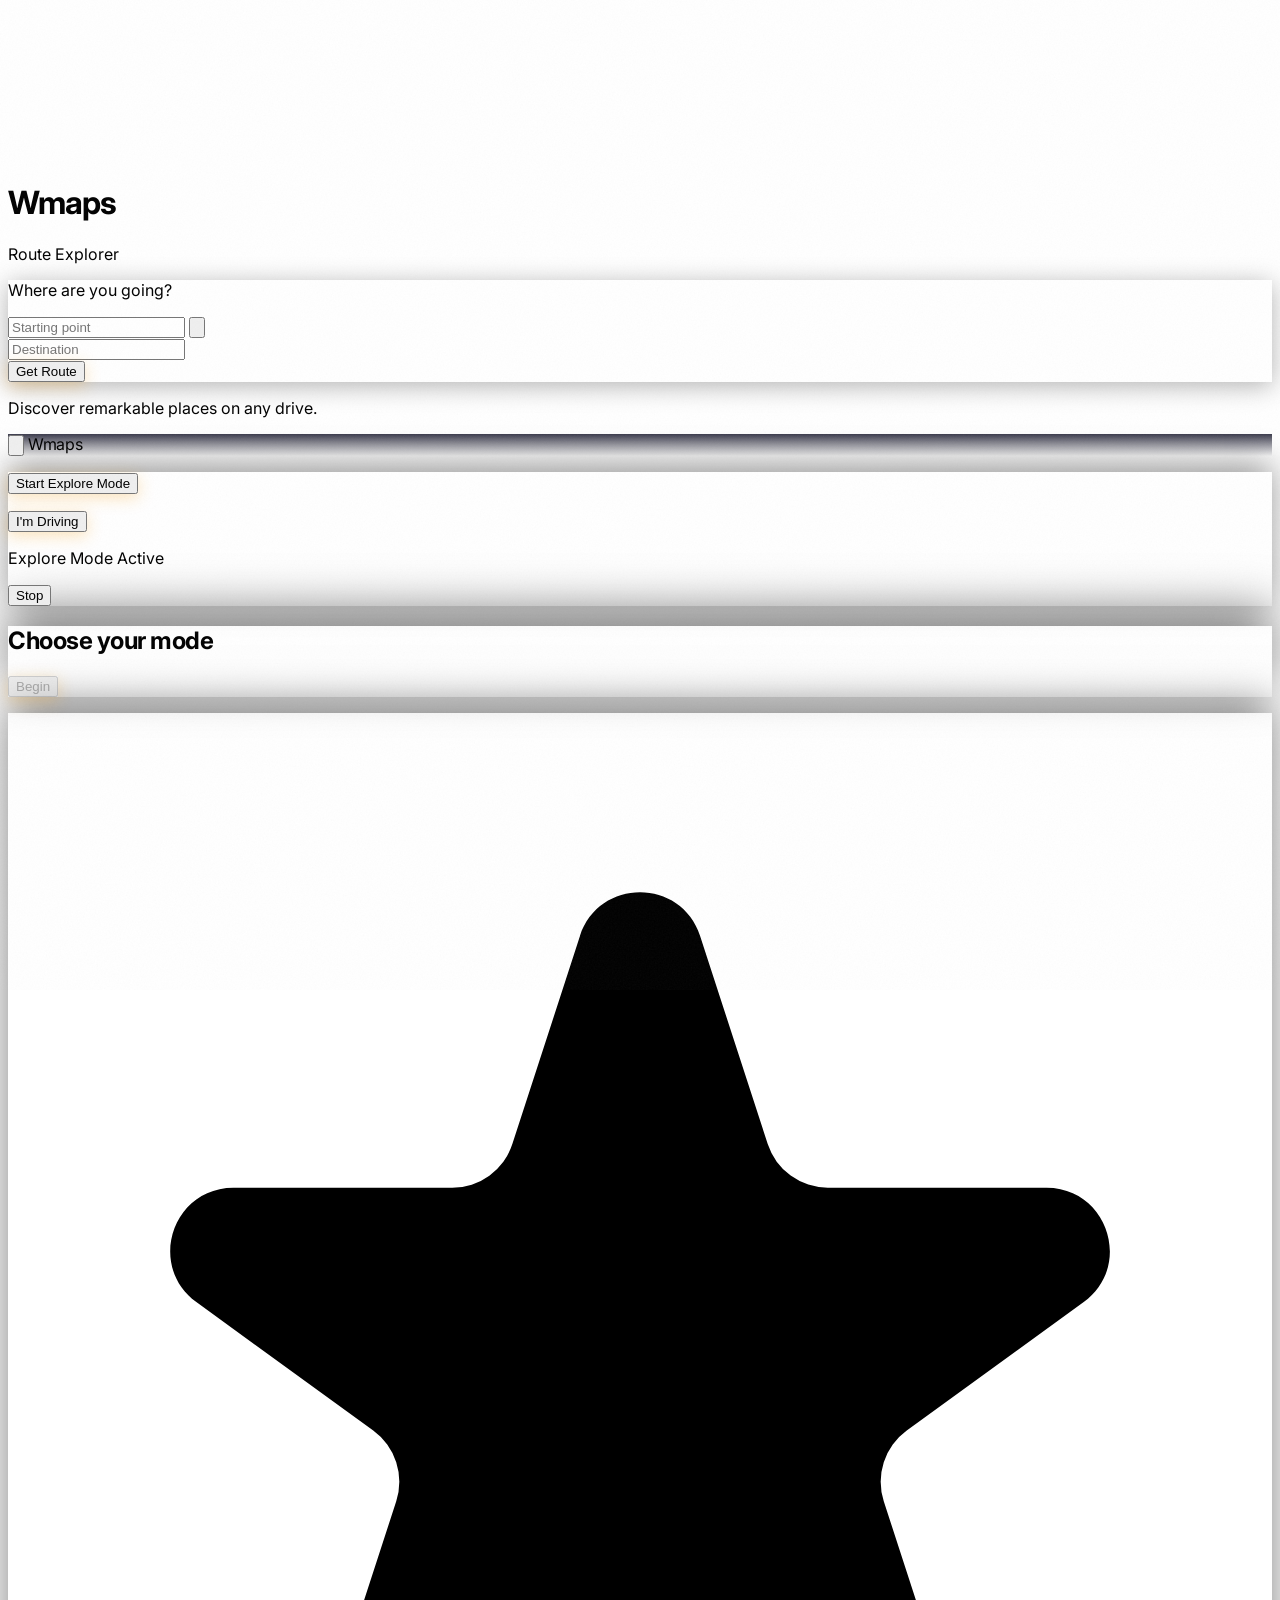
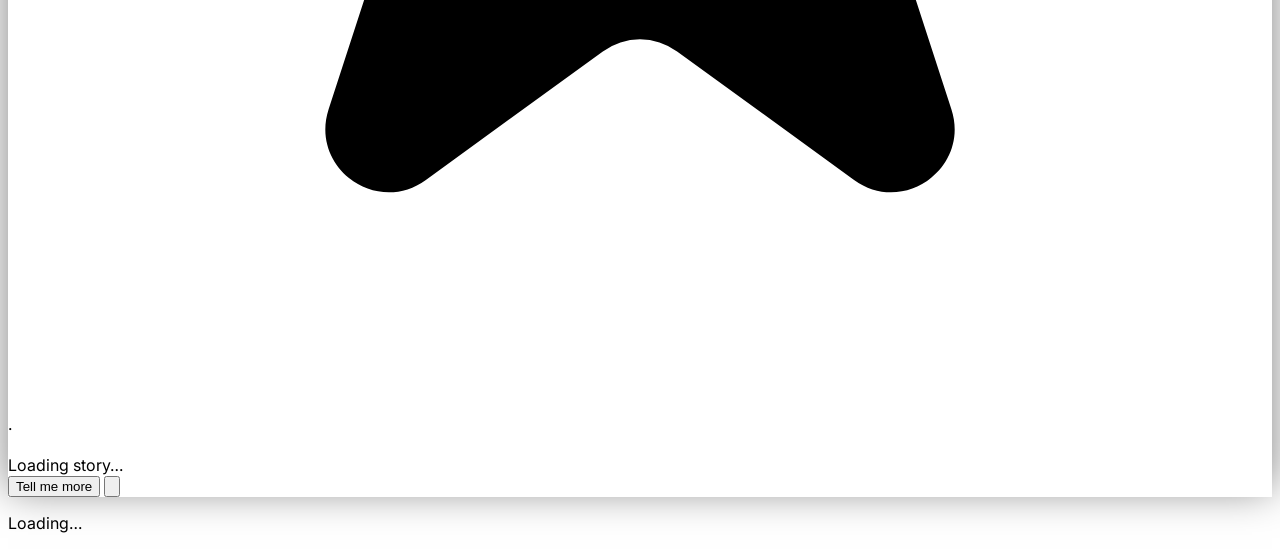
==== index.html @ 07d08fa7 "Add Wmaps Route Explorer app Single-file driving companion web app with Explore Mode that discovers " ====
<!DOCTYPE html>
<html lang="en">
<head>
  <meta charset="UTF-8">
  <meta name="viewport" content="width=device-width, initial-scale=1.0, maximum-scale=1.0, user-scalable=no">
  <title>Wmaps — Route Explorer</title>
  <script src="https://cdn.tailwindcss.com"></script>
  <link rel="preconnect" href="https://fonts.googleapis.com">
  <link rel="preconnect" href="https://fonts.gstatic.com" crossorigin>
  <link href="https://fonts.googleapis.com/css2?family=DM+Serif+Display&family=Inter:wght@400;500;600;700&display=swap" rel="stylesheet">

  <script>
    tailwind.config = {
      theme: {
        extend: {
          colors: {
            asphalt:   { DEFAULT: '#1a1a2e', light: '#252542', lighter: '#2f2f56' },
            amber:     { DEFAULT: '#f5a623', dark: '#d48f1e', light: '#f7b84a', glow: 'rgba(245,166,35,0.15)' },
            dawn:      { DEFAULT: '#e8e0d5', dim: '#b8b0a5' },
            sage:      { DEFAULT: '#7a9e7e', dark: '#5a7e5e' },
            crimson:   { DEFAULT: '#c2185b' },
            electric:  { DEFAULT: '#26c6da' },
            burnt:     { DEFAULT: '#e65100' },
          },
          fontFamily: {
            display: ['"DM Serif Display"', 'Georgia', 'serif'],
            body:    ['Inter', 'system-ui', 'sans-serif'],
          },
          spacing: {
            18: '4.5rem',
            22: '5.5rem',
          },
        },
      },
    };
  </script>

  <style>
    *, *::before, *::after { box-sizing: border-box; }
    body { font-family: 'Inter', system-ui, sans-serif; }

    /* --- Grain overlay --- */
    .grain::after {
      content: '';
      position: fixed;
      inset: 0;
      pointer-events: none;
      opacity: 0.04;
      filter: url(#noise);
      z-index: 9999;
    }

    /* --- Google Places Autocomplete theming --- */
    .pac-container {
      background: #252542;
      border: 1px solid rgba(245,166,35,0.2);
      border-radius: 12px;
      margin-top: 4px;
      box-shadow: 0 12px 40px rgba(0,0,0,0.6);
      font-family: 'Inter', sans-serif;
      z-index: 10000;
    }
    .pac-item {
      color: #e8e0d5;
      border-top: 1px solid rgba(255,255,255,0.05);
      padding: 10px 16px;
      cursor: pointer;
      font-size: 14px;
    }
    .pac-item:hover, .pac-item-selected {
      background: rgba(245,166,35,0.1);
    }
    .pac-item-query { color: #f5a623; font-weight: 500; }
    .pac-icon, .pac-icon-marker { display: none; }
    .pac-item span { color: #b8b0a5; }

    /* --- Animations (transform + opacity only) --- */
    @keyframes slideUp {
      from { transform: translateY(100%); opacity: 0; }
      to   { transform: translateY(0);    opacity: 1; }
    }
    @keyframes slideDown {
      from { transform: translateY(0);    opacity: 1; }
      to   { transform: translateY(100%); opacity: 0; }
    }
    @keyframes fadeIn {
      from { opacity: 0; }
      to   { opacity: 1; }
    }
    @keyframes fadeOut {
      from { opacity: 1; }
      to   { opacity: 0; }
    }
    @keyframes pulse {
      0%, 100% { transform: scale(1);   opacity: 1; }
      50%      { transform: scale(1.8); opacity: 0; }
    }
    @keyframes spin {
      to { transform: rotate(360deg); }
    }

    .anim-slide-up   { animation: slideUp 0.5s cubic-bezier(0.34, 1.56, 0.64, 1) forwards; }
    .anim-slide-down { animation: slideDown 0.35s cubic-bezier(0.55, 0, 1, 0.45) forwards; }
    .anim-fade-in    { animation: fadeIn 0.3s ease forwards; }
    .anim-fade-out   { animation: fadeOut 0.25s ease forwards; }

    /* --- Spring button press --- */
    .btn-press { transition: transform 0.15s cubic-bezier(0.34, 1.56, 0.64, 1), opacity 0.15s ease; }
    .btn-press:active { transform: scale(0.96); }

    /* --- Scrollbar --- */
    .story-scroll::-webkit-scrollbar { width: 4px; }
    .story-scroll::-webkit-scrollbar-track { background: transparent; }
    .story-scroll::-webkit-scrollbar-thumb { background: rgba(245,166,35,0.3); border-radius: 2px; }

    /* --- Map controls recolour --- */
    .gm-style .gm-style-mtc button,
    .gm-style .gm-svpc,
    .gm-style .gm-bundled-control .gmnoprint > div {
      background: #252542 !important;
      color: #e8e0d5 !important;
    }
  </style>
</head>

<body class="font-body bg-asphalt text-dawn overflow-hidden h-screen w-screen grain">

  <!-- SVG noise filter -->
  <svg class="absolute w-0 h-0" aria-hidden="true">
    <filter id="noise">
      <feTurbulence type="fractalNoise" baseFrequency="0.65" numOctaves="3" stitchTiles="stitch"/>
      <feColorMatrix type="saturate" values="0"/>
    </filter>
  </svg>

  <!-- ===================== SCREEN 1 — LANDING ===================== -->
  <div id="screen-landing" class="relative z-10 flex flex-col items-center justify-center h-full px-6">

    <!-- Layered radial gradients -->
    <div class="absolute inset-0 pointer-events-none" style="background:
      radial-gradient(ellipse 80% 50% at 50% 0%, rgba(245,166,35,0.08) 0%, transparent 60%),
      radial-gradient(ellipse 60% 80% at 20% 100%, rgba(122,158,126,0.06) 0%, transparent 50%),
      radial-gradient(ellipse 50% 50% at 80% 80%, rgba(194,24,91,0.04) 0%, transparent 50%);">
    </div>

    <div class="relative z-10 w-full max-w-md text-center">
      <!-- Logo -->
      <h1 class="font-display text-6xl sm:text-7xl text-amber tracking-tight" style="letter-spacing: -0.03em;">
        Wmaps
      </h1>
      <p class="mt-2 text-dawn/60 text-sm tracking-widest uppercase">Route Explorer</p>

      <!-- Form card -->
      <div class="mt-10 p-6 rounded-2xl bg-asphalt-light/60 backdrop-blur-sm"
           style="box-shadow: 0 4px 24px rgba(0,0,0,0.3), 0 0 0 1px rgba(255,255,255,0.04);">

        <p class="text-left text-dawn/80 font-medium mb-4">Where are you going?</p>

        <!-- Origin -->
        <div class="relative mb-3">
          <div class="absolute left-4 top-1/2 -translate-y-1/2 w-2.5 h-2.5 rounded-full bg-sage" style="box-shadow: 0 0 8px rgba(122,158,126,0.5);"></div>
          <input id="origin-input" type="text" placeholder="Starting point"
            class="w-full pl-10 pr-12 py-3.5 rounded-xl bg-asphalt text-dawn placeholder-dawn/40 text-sm
                   border border-white/5 outline-none
                   focus:border-amber/40 focus:ring-1 focus:ring-amber/20
                   transition-colors duration-200">
          <button id="use-location-btn" type="button" title="Use my location"
            class="absolute right-2 top-1/2 -translate-y-1/2 w-9 h-9 flex items-center justify-center
                   rounded-lg bg-amber/10 text-amber btn-press
                   hover:bg-amber/20 focus-visible:outline focus-visible:outline-2 focus-visible:outline-amber/50
                   active:bg-amber/30">
            <svg xmlns="http://www.w3.org/2000/svg" class="w-4 h-4" fill="none" viewBox="0 0 24 24" stroke="currentColor" stroke-width="2">
              <circle cx="12" cy="12" r="3"/><path d="M12 2v4m0 12v4M2 12h4m12 0h4"/>
            </svg>
          </button>
        </div>

        <!-- Destination -->
        <div class="relative mb-5">
          <div class="absolute left-4 top-1/2 -translate-y-1/2 w-2.5 h-2.5 rounded-full bg-amber" style="box-shadow: 0 0 8px rgba(245,166,35,0.5);"></div>
          <input id="dest-input" type="text" placeholder="Destination"
            class="w-full pl-10 pr-4 py-3.5 rounded-xl bg-asphalt text-dawn placeholder-dawn/40 text-sm
                   border border-white/5 outline-none
                   focus:border-amber/40 focus:ring-1 focus:ring-amber/20
                   transition-colors duration-200">
        </div>

        <!-- Get Route -->
        <button id="get-route-btn" type="button"
          class="w-full py-3.5 rounded-xl font-semibold text-sm tracking-wide text-asphalt
                 bg-gradient-to-r from-amber to-amber-light btn-press
                 hover:brightness-110 focus-visible:outline focus-visible:outline-2 focus-visible:outline-offset-2 focus-visible:outline-amber
                 active:brightness-95 disabled:opacity-40 disabled:cursor-not-allowed"
          style="box-shadow: 0 4px 16px rgba(245,166,35,0.3);">
          Get Route
        </button>
      </div>

      <p class="mt-6 text-dawn/30 text-xs">Discover remarkable places on any drive.</p>
    </div>
  </div>


  <!-- ===================== SCREEN 2 — MAP ===================== -->
  <div id="screen-map" class="hidden relative z-10 flex flex-col h-full">

    <!-- Floating top bar -->
    <div class="absolute top-0 left-0 right-0 z-20 flex items-center px-4 py-3"
         style="background: linear-gradient(to bottom, rgba(26,26,46,0.85) 0%, transparent 100%);">
      <button id="back-btn" type="button"
        class="w-10 h-10 flex items-center justify-center rounded-xl bg-asphalt-light/80 backdrop-blur-sm
               text-dawn btn-press border border-white/5
               hover:bg-asphalt-lighter focus-visible:outline focus-visible:outline-2 focus-visible:outline-amber/50
               active:bg-asphalt-lighter">
        <svg xmlns="http://www.w3.org/2000/svg" class="w-5 h-5" fill="none" viewBox="0 0 24 24" stroke="currentColor" stroke-width="2">
          <path stroke-linecap="round" stroke-linejoin="round" d="M15 19l-7-7 7-7"/>
        </svg>
      </button>
      <span class="flex-1 text-center font-display text-xl text-amber" style="letter-spacing: -0.02em;">Wmaps</span>
      <div class="w-10"></div>
    </div>

    <!-- Google Map -->
    <div id="map" class="flex-1 w-full"></div>

    <!-- Bottom bar — route info -->
    <div id="bottom-bar" class="relative z-20 px-5 py-4 bg-asphalt-light border-t border-white/5"
         style="box-shadow: 0 -8px 32px rgba(0,0,0,0.4);">
      <div id="route-info-section">
        <p id="route-label" class="font-display text-lg text-dawn"></p>
        <p id="route-meta" class="text-dawn/50 text-sm mt-0.5"></p>
        <button id="start-explore-btn" type="button"
          class="w-full mt-4 py-3.5 rounded-xl font-semibold text-sm tracking-wide text-asphalt
                 bg-gradient-to-r from-amber to-amber-light btn-press
                 hover:brightness-110 focus-visible:outline focus-visible:outline-2 focus-visible:outline-offset-2 focus-visible:outline-amber
                 active:brightness-95"
          style="box-shadow: 0 4px 16px rgba(245,166,35,0.3);">
          Start Explore Mode
        </button>
      </div>

      <!-- POI loaded state -->
      <div id="driving-ready-section" class="hidden">
        <div class="flex items-center gap-3">
          <div id="mode-badge" class="w-10 h-10 rounded-xl flex items-center justify-center text-xl"></div>
          <div>
            <p id="mode-label" class="font-display text-lg text-dawn"></p>
            <p id="poi-count" class="text-dawn/50 text-sm"></p>
          </div>
        </div>
        <button id="start-driving-btn" type="button"
          class="w-full mt-4 py-3.5 rounded-xl font-semibold text-sm tracking-wide text-asphalt
                 bg-gradient-to-r from-amber to-amber-light btn-press
                 hover:brightness-110 focus-visible:outline focus-visible:outline-2 focus-visible:outline-offset-2 focus-visible:outline-amber
                 active:brightness-95"
          style="box-shadow: 0 4px 16px rgba(245,166,35,0.3);">
          I'm Driving
        </button>
      </div>

      <!-- Active driving state -->
      <div id="driving-active-section" class="hidden">
        <div class="flex items-center justify-between">
          <div class="flex items-center gap-3">
            <div class="relative">
              <div class="w-3 h-3 rounded-full bg-sage"></div>
              <div class="absolute inset-0 w-3 h-3 rounded-full bg-sage" style="animation: pulse 2s ease infinite;"></div>
            </div>
            <p class="text-dawn/80 text-sm font-medium">Explore Mode Active</p>
          </div>
          <button id="stop-driving-btn" type="button"
            class="px-5 py-2 rounded-lg text-sm font-medium text-dawn/70 bg-asphalt border border-white/10
                   btn-press hover:bg-asphalt-lighter hover:text-dawn
                   focus-visible:outline focus-visible:outline-2 focus-visible:outline-amber/50
                   active:bg-asphalt-lighter">
            Stop
          </button>
        </div>
      </div>
    </div>
  </div>


  <!-- ===================== MODE SELECTOR BOTTOM SHEET ===================== -->
  <div id="mode-selector" class="hidden fixed inset-0 z-50 flex flex-col justify-end">
    <div id="mode-backdrop" class="absolute inset-0 bg-black/60"></div>
    <div id="mode-sheet" class="relative z-10 bg-asphalt-light rounded-t-3xl px-5 pt-6 pb-8 max-h-[85vh] overflow-y-auto"
         style="box-shadow: 0 -16px 48px rgba(0,0,0,0.5);">
      <div class="w-10 h-1 rounded-full bg-white/10 mx-auto mb-5"></div>
      <h2 class="font-display text-2xl text-dawn mb-5" style="letter-spacing: -0.02em;">Choose your mode</h2>

      <div id="mode-options" class="space-y-3"></div>

      <button id="begin-btn" type="button"
        class="w-full mt-6 py-3.5 rounded-xl font-semibold text-sm tracking-wide text-asphalt
               bg-gradient-to-r from-amber to-amber-light btn-press
               hover:brightness-110 focus-visible:outline focus-visible:outline-2 focus-visible:outline-offset-2 focus-visible:outline-amber
               active:brightness-95 disabled:opacity-40 disabled:cursor-not-allowed"
        style="box-shadow: 0 4px 16px rgba(245,166,35,0.3);"
        disabled>
        Begin
      </button>
    </div>
  </div>


  <!-- ===================== POI CARD ===================== -->
  <div id="poi-card" class="hidden fixed bottom-0 left-0 right-0 z-40 px-4 pb-6">
    <div class="bg-asphalt-light rounded-2xl overflow-hidden border border-white/5"
         style="box-shadow: 0 -8px 40px rgba(0,0,0,0.5), 0 0 0 1px rgba(255,255,255,0.03);">

      <!-- Distance label -->
      <div class="px-5 pt-4">
        <p id="poi-distance" class="text-amber text-xs font-semibold tracking-wider uppercase"></p>
      </div>

      <!-- Photo + info row -->
      <div class="flex gap-4 px-5 pt-3 pb-4">
        <div class="shrink-0 w-20 h-20 rounded-xl overflow-hidden bg-asphalt relative">
          <img id="poi-photo" src="" alt="" class="w-full h-full object-cover">
          <div class="absolute inset-0 bg-gradient-to-t from-black/40 to-transparent"></div>
        </div>
        <div class="flex-1 min-w-0">
          <h3 id="poi-name" class="font-display text-xl text-dawn truncate" style="letter-spacing: -0.01em;"></h3>
          <div class="flex items-center gap-2 mt-1">
            <div class="flex items-center gap-1">
              <svg xmlns="http://www.w3.org/2000/svg" class="w-3.5 h-3.5 text-amber" fill="currentColor" viewBox="0 0 20 20">
                <path d="M9.049 2.927c.3-.921 1.603-.921 1.902 0l1.07 3.292a1 1 0 00.95.69h3.462c.969 0 1.371 1.24.588 1.81l-2.8 2.034a1 1 0 00-.364 1.118l1.07 3.292c.3.921-.755 1.688-1.54 1.118l-2.8-2.034a1 1 0 00-1.175 0l-2.8 2.034c-.784.57-1.838-.197-1.539-1.118l1.07-3.292a1 1 0 00-.364-1.118L2.98 8.72c-.783-.57-.38-1.81.588-1.81h3.461a1 1 0 00.951-.69l1.07-3.292z"/>
              </svg>
              <span id="poi-rating" class="text-sm text-dawn/80 font-medium"></span>
            </div>
            <span class="text-dawn/30">·</span>
            <span id="poi-reviews" class="text-sm text-dawn/50"></span>
          </div>
          <p id="poi-hook" class="text-dawn/60 text-sm mt-1.5 line-clamp-2"></p>
        </div>
      </div>

      <!-- Story (expanded) -->
      <div id="poi-story-section" class="hidden px-5 pb-4">
        <div class="border-t border-white/5 pt-4">
          <p id="poi-story" class="text-dawn/80 text-sm leading-relaxed story-scroll max-h-32 overflow-y-auto"></p>
        </div>
      </div>

      <!-- Loading story spinner -->
      <div id="poi-story-loading" class="hidden px-5 pb-4">
        <div class="border-t border-white/5 pt-4 flex items-center gap-2">
          <div class="w-4 h-4 border-2 border-amber/30 border-t-amber rounded-full" style="animation: spin 0.8s linear infinite;"></div>
          <span class="text-dawn/50 text-sm">Loading story…</span>
        </div>
      </div>

      <!-- Action buttons -->
      <div class="flex gap-3 px-5 pb-5">
        <button id="tell-more-btn" type="button"
          class="flex-1 py-2.5 rounded-xl text-sm font-semibold text-amber bg-amber/10 btn-press
                 hover:bg-amber/20 focus-visible:outline focus-visible:outline-2 focus-visible:outline-amber/50
                 active:bg-amber/25">
          Tell me more
        </button>
        <button id="dismiss-card-btn" type="button"
          class="w-12 h-10 rounded-xl flex items-center justify-center text-dawn/40 bg-white/5 btn-press
                 hover:bg-white/10 hover:text-dawn/60
                 focus-visible:outline focus-visible:outline-2 focus-visible:outline-amber/50
                 active:bg-white/15">
          <svg xmlns="http://www.w3.org/2000/svg" class="w-5 h-5" fill="none" viewBox="0 0 24 24" stroke="currentColor" stroke-width="2">
            <path stroke-linecap="round" stroke-linejoin="round" d="M6 18L18 6M6 6l12 12"/>
          </svg>
        </button>
      </div>
    </div>
  </div>


  <!-- ===================== LOADING OVERLAY ===================== -->
  <div id="loading-overlay" class="hidden fixed inset-0 z-50 flex items-center justify-center bg-asphalt/80 backdrop-blur-sm">
    <div class="text-center">
      <div class="w-10 h-10 mx-auto border-3 border-amber/20 border-t-amber rounded-full" style="animation: spin 0.9s linear infinite; border-width: 3px;"></div>
      <p id="loading-text" class="mt-4 text-dawn/60 text-sm">Loading…</p>
    </div>
  </div>


  <!-- ===================== ERROR TOAST ===================== -->
  <div id="error-toast" class="hidden fixed top-6 left-1/2 -translate-x-1/2 z-50 px-5 py-3 rounded-xl
       bg-crimson/90 text-white text-sm font-medium backdrop-blur-sm max-w-sm text-center"
       style="box-shadow: 0 8px 24px rgba(194,24,91,0.3);">
    <span id="error-text"></span>
  </div>


  <!-- ===================== JAVASCRIPT ===================== -->
  <script>
    // ─── Configuration ─────────────────────────────────────────────
    const CONFIG = {
      ANTHROPIC_API_KEY: 'YOUR_ANTHROPIC_API_KEY',
      GOOGLE_MAPS_KEY:   'YOUR_GOOGLE_MAPS_API_KEY',
    };

    // ─── State ─────────────────────────────────────────────────────
    const state = {
      origin:              null,   // { lat, lng, label }
      destination:         null,   // { lat, lng, label }
      route:               null,   // google.maps.DirectionsResult
      exploreMode:         null,   // 'history' | 'dark' | 'popculture' | 'nature' | 'americana'
      pois:                [],
      driving:             false,
      lastAnnouncementTime: 0,
      activePOI:           null,
      watchId:             null,
      cardDismissTimer:    null,
      userMarker:          null,
      poiMarkers:          [],
      originMarker:        null,
      destMarker:          null,
    };

    let map, directionsService, directionsRenderer, placesService;
    let originAutocomplete, destAutocomplete;

    // ─── Mode Definitions ──────────────────────────────────────────
    const MODES = {
      history:   { label: 'History',             icon: '🏛', types: ['museum','church','cemetery','city_hall'],   accent: '#f5a623', bg: 'rgba(245,166,35,0.12)' },
      dark:      { label: 'Dark & Weird',        icon: '👻', types: ['cemetery','natural_feature'],              accent: '#c2185b', bg: 'rgba(194,24,91,0.12)' },
      popculture:{ label: 'Pop Culture',         icon: '🎬', types: ['movie_theater','point_of_interest'],       accent: '#26c6da', bg: 'rgba(38,198,218,0.12)' },
      nature:    { label: 'Nature',              icon: '🌿', types: ['park','natural_feature','campground'],     accent: '#7a9e7e', bg: 'rgba(122,158,126,0.12)' },
      americana: { label: 'Roadside Americana',  icon: '🍔', types: ['tourist_attraction'],                     accent: '#e65100', bg: 'rgba(230,81,0,0.12)' },
    };

    const MODE_TONES = {
      history:    'authoritative but warm, like Ken Burns narrating a documentary',
      dark:       'eerie and suspenseful, like you\'re telling a campfire story',
      popculture: 'casual and excited, like a movie fan explaining why a location matters',
      nature:     'reverent and calm, like a nature documentary narrator',
      americana:  'quirky and affectionate, like a road trip blogger who loves weird Americana',
    };

    const MAP_STYLES = [
      { elementType: 'geometry',       stylers: [{ color: '#1a1a2e' }] },
      { elementType: 'labels.icon',    stylers: [{ visibility: 'off' }] },
      { elementType: 'labels.text.fill',   stylers: [{ color: '#8a8a9e' }] },
      { elementType: 'labels.text.stroke', stylers: [{ color: '#1a1a2e' }] },
      { featureType: 'administrative', elementType: 'geometry',        stylers: [{ color: '#2a2a4e' }] },
      { featureType: 'administrative.locality', elementType: 'labels.text.fill', stylers: [{ color: '#bdb8c8' }] },
      { featureType: 'poi',           stylers: [{ visibility: 'off' }] },
      { featureType: 'road',          elementType: 'geometry.fill',    stylers: [{ color: '#252542' }] },
      { featureType: 'road',          elementType: 'geometry.stroke',  stylers: [{ color: '#2f2f56' }] },
      { featureType: 'road',          elementType: 'labels.text.fill', stylers: [{ color: '#7a7a9a' }] },
      { featureType: 'road.highway',  elementType: 'geometry.fill',    stylers: [{ color: '#2f2f56' }] },
      { featureType: 'road.highway',  elementType: 'geometry.stroke',  stylers: [{ color: '#3a3a6e' }] },
      { featureType: 'transit',        stylers: [{ visibility: 'off' }] },
      { featureType: 'water',         elementType: 'geometry',         stylers: [{ color: '#0e0e1e' }] },
      { featureType: 'water',         elementType: 'labels.text.fill', stylers: [{ color: '#3a3a5e' }] },
    ];


    // ─── Utility Functions ─────────────────────────────────────────

    function haversineDistance(lat1, lng1, lat2, lng2) {
      const R = 6371000;
      const toRad = d => d * Math.PI / 180;
      const dLat = toRad(lat2 - lat1);
      const dLng = toRad(lng2 - lng1);
      const a = Math.sin(dLat/2)**2 + Math.cos(toRad(lat1)) * Math.cos(toRad(lat2)) * Math.sin(dLng/2)**2;
      return R * 2 * Math.atan2(Math.sqrt(a), Math.sqrt(1 - a));
    }

    function getSide(userHeading, userLat, userLng, poiLat, poiLng) {
      if (userHeading == null) return 'ahead';
      const toRad = d => d * Math.PI / 180;
      const dLon = toRad(poiLng - userLng);
      const lat1 = toRad(userLat), lat2 = toRad(poiLat);
      const x = Math.sin(dLon) * Math.cos(lat2);
      const y = Math.cos(lat1) * Math.sin(lat2) - Math.sin(lat1) * Math.cos(lat2) * Math.cos(dLon);
      const bearing = (Math.atan2(x, y) * 180 / Math.PI + 360) % 360;
      const diff = (bearing - userHeading + 360) % 360;
      return diff < 180 ? 'right' : 'left';
    }

    function getBearingDiff(userHeading, userLat, userLng, poiLat, poiLng) {
      if (userHeading == null) return 0;
      const toRad = d => d * Math.PI / 180;
      const dLon = toRad(poiLng - userLng);
      const lat1 = toRad(userLat), lat2 = toRad(poiLat);
      const x = Math.sin(dLon) * Math.cos(lat2);
      const y = Math.cos(lat1) * Math.sin(lat2) - Math.sin(lat1) * Math.cos(lat2) * Math.cos(dLon);
      const bearing = (Math.atan2(x, y) * 180 / Math.PI + 360) % 360;
      const diff = (bearing - userHeading + 360) % 360;
      return diff > 180 ? 360 - diff : diff;
    }

    function getHookLine(poi) {
      const t = poi.types || [];
      if (t.includes('museum'))            return 'Local history museum';
      if (t.includes('church'))            return 'Historic church';
      if (t.includes('cemetery'))          return 'Historic cemetery';
      if (t.includes('city_hall'))         return 'Civic landmark';
      if (t.includes('natural_feature'))   return 'Natural landmark';
      if (t.includes('park'))              return 'Natural preserve';
      if (t.includes('campground'))        return 'Campground & trails';
      if (t.includes('movie_theater'))     return 'Cinema & entertainment';
      if (t.includes('tourist_attraction'))return 'Roadside attraction';
      if (t.includes('point_of_interest')) return 'Local point of interest';
      return poi.vicinity || 'Nearby place';
    }

    function formatDuration(seconds) {
      const h = Math.floor(seconds / 3600);
      const m = Math.floor((seconds % 3600) / 60);
      return h > 0 ? `${h}h ${m}m` : `${m}m`;
    }

    function formatDistance(metres) {
      const miles = metres * 0.000621371;
      return miles >= 10 ? `${Math.round(miles)} miles` : `${miles.toFixed(1)} miles`;
    }

    function sleep(ms) { return new Promise(r => setTimeout(r, ms)); }


    // ─── Screen Management ─────────────────────────────────────────

    function showScreen(id) {
      document.getElementById('screen-landing').classList.toggle('hidden', id !== 'landing');
      document.getElementById('screen-map').classList.toggle('hidden', id !== 'map');
      if (id === 'map' && map) {
        setTimeout(() => google.maps.event.trigger(map, 'resize'), 50);
      }
    }


    // ─── Error Handling ────────────────────────────────────────────

    let errorTimeout;
    function showError(msg) {
      const toast = document.getElementById('error-toast');
      document.getElementById('error-text').textContent = msg;
      toast.classList.remove('hidden');
      toast.classList.remove('anim-fade-out');
      toast.classList.add('anim-fade-in');
      clearTimeout(errorTimeout);
      errorTimeout = setTimeout(() => {
        toast.classList.remove('anim-fade-in');
        toast.classList.add('anim-fade-out');
        setTimeout(() => toast.classList.add('hidden'), 300);
      }, 4000);
    }

    function showLoading(text) {
      document.getElementById('loading-text').textContent = text;
      document.getElementById('loading-overlay').classList.remove('hidden');
    }

    function hideLoading() {
      document.getElementById('loading-overlay').classList.add('hidden');
    }


    // ─── Google Maps Initialisation ────────────────────────────────

    window.initApp = function() {
      // Set up autocomplete
      const originInput = document.getElementById('origin-input');
      const destInput   = document.getElementById('dest-input');

      originAutocomplete = new google.maps.places.Autocomplete(originInput, {
        fields: ['geometry', 'formatted_address', 'name'],
      });
      destAutocomplete = new google.maps.places.Autocomplete(destInput, {
        fields: ['geometry', 'formatted_address', 'name'],
      });

      originAutocomplete.addListener('place_changed', () => {
        const place = originAutocomplete.getPlace();
        if (place.geometry) {
          state.origin = {
            lat: place.geometry.location.lat(),
            lng: place.geometry.location.lng(),
            label: place.name || place.formatted_address,
          };
        }
      });

      destAutocomplete.addListener('place_changed', () => {
        const place = destAutocomplete.getPlace();
        if (place.geometry) {
          state.destination = {
            lat: place.geometry.location.lat(),
            lng: place.geometry.location.lng(),
            label: place.name || place.formatted_address,
          };
        }
      });
    };


    // ─── Route Fetching ────────────────────────────────────────────

    async function getRoute() {
      if (!state.origin || !state.destination) {
        showError('Please enter both an origin and destination.');
        return;
      }

      showLoading('Calculating route…');

      // Switch to map screen and initialise map
      showScreen('map');

      if (!map) {
        map = new google.maps.Map(document.getElementById('map'), {
          center: { lat: state.origin.lat, lng: state.origin.lng },
          zoom: 10,
          styles: MAP_STYLES,
          disableDefaultUI: true,
          zoomControl: true,
          zoomControlOptions: { position: google.maps.ControlPosition.RIGHT_CENTER },
          gestureHandling: 'greedy',
        });

        directionsService  = new google.maps.DirectionsService();
        directionsRenderer = new google.maps.DirectionsRenderer({
          map,
          polylineOptions: { strokeColor: '#f5a623', strokeOpacity: 0.85, strokeWeight: 5 },
          suppressMarkers: true,
        });
        placesService = new google.maps.places.PlacesService(map);
      }

      try {
        const result = await new Promise((resolve, reject) => {
          directionsService.route({
            origin:      { lat: state.origin.lat, lng: state.origin.lng },
            destination: { lat: state.destination.lat, lng: state.destination.lng },
            travelMode:  google.maps.TravelMode.DRIVING,
          }, (res, status) => {
            if (status === 'OK') resolve(res); else reject(status);
          });
        });

        state.route = result;
        directionsRenderer.setDirections(result);

        // Origin marker
        state.originMarker = new google.maps.Marker({
          position: { lat: state.origin.lat, lng: state.origin.lng },
          map,
          icon: {
            path: google.maps.SymbolPath.CIRCLE,
            fillColor: '#7a9e7e', fillOpacity: 1,
            strokeColor: '#1a1a2e', strokeWeight: 3, scale: 8,
          },
          zIndex: 10,
        });

        // Destination marker
        state.destMarker = new google.maps.Marker({
          position: { lat: state.destination.lat, lng: state.destination.lng },
          map,
          icon: {
            path: google.maps.SymbolPath.CIRCLE,
            fillColor: '#f5a623', fillOpacity: 1,
            strokeColor: '#1a1a2e', strokeWeight: 3, scale: 8,
          },
          zIndex: 10,
        });

        const leg = result.routes[0].legs[0];
        document.getElementById('route-label').textContent =
          `${state.origin.label} → ${state.destination.label}`;
        document.getElementById('route-meta').textContent =
          `${formatDuration(leg.duration.value)} · ${formatDistance(leg.distance.value)}`;

        document.getElementById('route-info-section').classList.remove('hidden');
        document.getElementById('driving-ready-section').classList.add('hidden');
        document.getElementById('driving-active-section').classList.add('hidden');

        hideLoading();
      } catch (err) {
        hideLoading();
        showScreen('landing');
        showError('Couldn\'t find a driving route. Check your locations and try again.');
      }
    }


    // ─── Mode Selection ────────────────────────────────────────────

    function showModeSelector() {
      const selector = document.getElementById('mode-selector');
      const sheet    = document.getElementById('mode-sheet');
      const options  = document.getElementById('mode-options');

      options.innerHTML = '';
      state.exploreMode = null;
      document.getElementById('begin-btn').disabled = true;

      Object.entries(MODES).forEach(([key, mode]) => {
        const btn = document.createElement('button');
        btn.type = 'button';
        btn.dataset.mode = key;
        btn.className = `w-full flex items-center gap-4 px-4 py-3.5 rounded-xl border-2 border-transparent
                         bg-asphalt/60 btn-press text-left
                         hover:border-white/10
                         focus-visible:outline focus-visible:outline-2 focus-visible:outline-amber/50
                         active:scale-[0.98] transition-transform duration-150`;
        btn.innerHTML = `
          <div class="w-12 h-12 rounded-xl flex items-center justify-center text-2xl shrink-0"
               style="background: ${mode.bg}; box-shadow: 0 2px 8px ${mode.bg};">
            ${mode.icon}
          </div>
          <div>
            <p class="font-display text-base text-dawn">${mode.label}</p>
            <p class="text-dawn/40 text-xs mt-0.5">${mode.types.join(', ')}</p>
          </div>`;
        btn.addEventListener('click', () => selectMode(key));
        options.appendChild(btn);
      });

      selector.classList.remove('hidden');
      sheet.classList.add('anim-slide-up');
      document.getElementById('mode-backdrop').classList.add('anim-fade-in');
    }

    function selectMode(modeKey) {
      state.exploreMode = modeKey;
      const mode = MODES[modeKey];

      document.querySelectorAll('#mode-options button').forEach(btn => {
        const isSelected = btn.dataset.mode === modeKey;
        btn.style.borderColor = isSelected ? mode.accent : 'transparent';
        btn.style.background  = isSelected ? mode.bg : 'rgba(26,26,46,0.6)';
      });

      document.getElementById('begin-btn').disabled = false;
    }

    function hideModeSelector() {
      const sheet = document.getElementById('mode-sheet');
      sheet.classList.remove('anim-slide-up');
      sheet.classList.add('anim-slide-down');
      document.getElementById('mode-backdrop').classList.remove('anim-fade-in');
      document.getElementById('mode-backdrop').classList.add('anim-fade-out');
      setTimeout(() => {
        document.getElementById('mode-selector').classList.add('hidden');
        sheet.classList.remove('anim-slide-down');
        document.getElementById('mode-backdrop').classList.remove('anim-fade-out');
      }, 400);
    }


    // ─── POI Loading ───────────────────────────────────────────────

    function samplePolyline(path, intervalMetres) {
      if (path.length < 2) return [path[0]];

      const totalDist = google.maps.geometry.spherical.computeLength(path);
      if (totalDist < 24140) {
        return [path[Math.floor(path.length / 2)]];
      }

      const points = [];
      let accumulated = 0;

      for (let i = 1; i < path.length; i++) {
        accumulated += google.maps.geometry.spherical.computeDistanceBetween(path[i-1], path[i]);
        if (accumulated >= intervalMetres) {
          points.push(path[i]);
          accumulated = 0;
        }
      }

      if (points.length === 0) {
        points.push(path[Math.floor(path.length / 2)]);
      }

      return points;
    }

    function nearbySearchPromise(request) {
      return new Promise(resolve => {
        placesService.nearbySearch(request, (results, status) => {
          resolve(status === google.maps.places.PlacesServiceStatus.OK ? results : []);
        });
      });
    }

    async function loadPOIs() {
      const mode     = MODES[state.exploreMode];
      const route    = state.route.routes[0];
      const path     = route.overview_path;
      const samples  = samplePolyline(path, 24140); // ~15 miles

      let allResults = [];

      for (const point of samples) {
        for (const placeType of mode.types) {
          try {
            const results = await nearbySearchPromise({
              location: point,
              radius: 3000,
              type: placeType,
            });
            allResults.push(...results);
          } catch { /* swallow */ }
          await sleep(200);
        }
      }

      // Filter: rating >= 4.2 and reviews >= 50
      allResults = allResults.filter(p =>
        p.rating >= 4.2 && (p.user_ratings_total || 0) >= 50
      );

      // Deduplicate by place_id
      const seen = new Set();
      allResults = allResults.filter(p => {
        if (seen.has(p.place_id)) return false;
        seen.add(p.place_id);
        return true;
      });

      // Score: rating * log(reviews)
      allResults.forEach(p => {
        p._score = p.rating * Math.log(p.user_ratings_total || 1);
      });
      allResults.sort((a, b) => b._score - a._score);

      // Remove POIs within 500m of a higher-scored one
      const kept = [];
      for (const p of allResults) {
        const pLat = p.geometry.location.lat();
        const pLng = p.geometry.location.lng();
        const tooClose = kept.some(k =>
          haversineDistance(k.lat, k.lng, pLat, pLng) < 500
        );
        if (!tooClose) {
          kept.push({
            place_id:    p.place_id,
            name:        p.name,
            lat:         pLat,
            lng:         pLng,
            vicinity:    p.vicinity || '',
            rating:      p.rating,
            reviews:     p.user_ratings_total || 0,
            photo_url:   p.photos?.[0]?.getUrl({ maxWidth: 400 }) || null,
            types:       p.types || [],
            announced:   false,
            storyCache:  null,
          });
        }
        if (kept.length >= 10) break;
      }

      return kept;
    }


    // ─── Map POI Markers ───────────────────────────────────────────

    function clearPOIMarkers() {
      state.poiMarkers.forEach(m => m.setMap(null));
      state.poiMarkers = [];
    }

    function dropPOIPins() {
      clearPOIMarkers();
      const mode = MODES[state.exploreMode];

      state.pois.forEach((poi, i) => {
        const marker = new google.maps.Marker({
          position: { lat: poi.lat, lng: poi.lng },
          map,
          icon: {
            path: google.maps.SymbolPath.CIRCLE,
            fillColor: mode.accent,
            fillOpacity: 0.9,
            strokeColor: '#1a1a2e',
            strokeWeight: 2,
            scale: 10,
          },
          title: poi.name,
          zIndex: 5,
        });

        marker.addListener('click', () => {
          const dist = state.driving
            ? haversineDistance(map.getCenter().lat(), map.getCenter().lng(), poi.lat, poi.lng)
            : null;
          showPOICard(poi, dist ? Math.round(dist) : null, null);
        });

        state.poiMarkers.push(marker);
      });
    }


    // ─── Begin Explore Mode ────────────────────────────────────────

    async function beginExploreMode() {
      hideModeSelector();

      await sleep(400);
      showLoading('Finding hidden gems along your route…');

      try {
        state.pois = await loadPOIs();
      } catch (err) {
        hideLoading();
        showError('Couldn\'t load places. Check your API key and try again.');
        return;
      }

      hideLoading();

      if (state.pois.length === 0) {
        const label = MODES[state.exploreMode].label;
        showError(`No ${label} spots found on this route. Try a different mode or a longer route.`);
        return;
      }

      dropPOIPins();

      const mode = MODES[state.exploreMode];
      document.getElementById('route-info-section').classList.add('hidden');
      document.getElementById('driving-ready-section').classList.remove('hidden');
      document.getElementById('driving-active-section').classList.add('hidden');

      document.getElementById('mode-badge').textContent = mode.icon;
      document.getElementById('mode-badge').style.background = mode.bg;
      document.getElementById('mode-label').textContent = mode.label + ' Mode';
      document.getElementById('poi-count').textContent = `${state.pois.length} places along your route`;
    }


    // ─── Driving Mode ──────────────────────────────────────────────

    function startDriving() {
      if (!navigator.geolocation) {
        showError('Geolocation is not supported by your browser.');
        return;
      }

      state.driving = true;
      state.lastAnnouncementTime = 0;

      document.getElementById('driving-ready-section').classList.add('hidden');
      document.getElementById('driving-active-section').classList.remove('hidden');

      state.watchId = navigator.geolocation.watchPosition(
        onPositionUpdate,
        (err) => {
          if (err.code === err.PERMISSION_DENIED) {
            showError('Location access is needed for Explore Mode. Please enable it in your browser settings.');
            stopDriving();
          }
        },
        { enableHighAccuracy: true, maximumAge: 1000 }
      );
    }

    function stopDriving() {
      state.driving = false;
      if (state.watchId !== null) {
        navigator.geolocation.clearWatch(state.watchId);
        state.watchId = null;
      }
      if (state.userMarker) {
        state.userMarker.setMap(null);
        state.userMarker = null;
      }
      window.speechSynthesis.cancel();
      dismissCard();

      document.getElementById('driving-active-section').classList.add('hidden');
      document.getElementById('driving-ready-section').classList.remove('hidden');
    }

    function onPositionUpdate(position) {
      const lat     = position.coords.latitude;
      const lng     = position.coords.longitude;
      const heading = position.coords.heading;

      // Update or create user marker
      if (!state.userMarker) {
        state.userMarker = new google.maps.Marker({
          position: { lat, lng },
          map,
          icon: {
            path: google.maps.SymbolPath.CIRCLE,
            fillColor: '#4285F4', fillOpacity: 1,
            strokeColor: '#ffffff', strokeWeight: 3, scale: 8,
          },
          zIndex: 100,
        });
      } else {
        state.userMarker.setPosition({ lat, lng });
      }

      map.panTo({ lat, lng });

      checkPOIProximity(lat, lng, heading);
    }

    function checkPOIProximity(lat, lng, heading) {
      const now = Date.now();

      for (const poi of state.pois) {
        if (poi.announced) continue;

        const dist = haversineDistance(lat, lng, poi.lat, poi.lng);

        // Mark as passed if behind user and > 500m away
        if (dist > 500 && heading != null) {
          const bearDiff = getBearingDiff(heading, lat, lng, poi.lat, poi.lng);
          if (bearDiff > 90) {
            poi.announced = true;
            continue;
          }
        }

        if (dist < 300 && (now - state.lastAnnouncementTime > 120000)) {
          poi.announced = true;
          state.lastAnnouncementTime = now;
          const side = getSide(heading, lat, lng, poi.lat, poi.lng);
          announceAndShow(poi, Math.round(dist), side);
          return;
        }
      }
    }


    // ─── Announcement System ───────────────────────────────────────

    function announceAndShow(poi, distance, side) {
      const hook = getHookLine(poi);
      const sideText = side === 'ahead' ? 'just ahead' : `on your ${side}`;
      const speechText = `In ${distance} metres ${sideText} — ${poi.name}. ${hook}.`;

      speakText(speechText);
      showPOICard(poi, distance, side);
    }

    function speakText(text) {
      if (!window.speechSynthesis) return;
      window.speechSynthesis.cancel();
      const utterance = new SpeechSynthesisUtterance(text);
      utterance.rate  = 0.95;
      utterance.pitch = 1.0;
      window.speechSynthesis.speak(utterance);
    }

    function showPOICard(poi, distance, side) {
      state.activePOI = poi;
      clearTimeout(state.cardDismissTimer);

      const card = document.getElementById('poi-card');
      const sideText = side === 'ahead' ? 'Just ahead' : side ? `On your ${side}` : '';
      const distText = distance != null ? `In ${distance}m ${sideText.toLowerCase()}` : sideText;

      document.getElementById('poi-distance').textContent = distText;
      document.getElementById('poi-name').textContent = poi.name;
      document.getElementById('poi-rating').textContent = poi.rating.toFixed(1);
      document.getElementById('poi-reviews').textContent =
        poi.reviews >= 1000 ? `${(poi.reviews/1000).toFixed(1)}k reviews` : `${poi.reviews} reviews`;
      document.getElementById('poi-hook').textContent = getHookLine(poi);

      const photoEl = document.getElementById('poi-photo');
      if (poi.photo_url) {
        photoEl.src = poi.photo_url;
        photoEl.alt = poi.name;
        photoEl.parentElement.classList.remove('hidden');
      } else {
        photoEl.parentElement.classList.add('hidden');
      }

      // Reset story section
      document.getElementById('poi-story-section').classList.add('hidden');
      document.getElementById('poi-story-loading').classList.add('hidden');
      document.getElementById('tell-more-btn').textContent = poi.storyCache ? 'Hear it again' : 'Tell me more';

      card.classList.remove('hidden');
      card.firstElementChild.classList.remove('anim-slide-down');
      card.firstElementChild.classList.add('anim-slide-up');

      state.cardDismissTimer = setTimeout(dismissCard, 15000);
    }

    function dismissCard() {
      clearTimeout(state.cardDismissTimer);
      const card = document.getElementById('poi-card');
      if (card.classList.contains('hidden')) return;

      card.firstElementChild.classList.remove('anim-slide-up');
      card.firstElementChild.classList.add('anim-slide-down');
      setTimeout(() => {
        card.classList.add('hidden');
        state.activePOI = null;
      }, 400);
    }


    // ─── Tell Me More (Claude API) ─────────────────────────────────

    async function tellMeMore() {
      const poi = state.activePOI;
      if (!poi) return;

      clearTimeout(state.cardDismissTimer);

      // Replay cached response
      if (poi.storyCache) {
        document.getElementById('poi-story').textContent = poi.storyCache;
        document.getElementById('poi-story-section').classList.remove('hidden');
        speakText(poi.storyCache);
        return;
      }

      document.getElementById('poi-story-loading').classList.remove('hidden');

      const prompt = `You are a storytelling travel guide. In 3 sentences, tell an interesting story about "${poi.name}" near ${poi.vicinity}.\nBe specific — use real names, dates, and events where possible.\nNever use the words "fascinating", "interesting", or "notable".\nTone: ${MODE_TONES[state.exploreMode]}.`;

      try {
        const resp = await fetch('https://api.anthropic.com/v1/messages', {
          method: 'POST',
          headers: {
            'Content-Type': 'application/json',
            'x-api-key': CONFIG.ANTHROPIC_API_KEY,
            'anthropic-version': '2023-06-01',
            'anthropic-dangerous-direct-browser-access': 'true',
          },
          body: JSON.stringify({
            model: 'claude-sonnet-4-6',
            max_tokens: 1000,
            messages: [{ role: 'user', content: prompt }],
          }),
        });

        if (!resp.ok) throw new Error('API error');

        const data = await resp.json();
        const story = data.content?.[0]?.text || 'Story unavailable right now.';

        poi.storyCache = story;
        document.getElementById('poi-story-loading').classList.add('hidden');
        document.getElementById('poi-story').textContent = story;
        document.getElementById('poi-story-section').classList.remove('hidden');
        document.getElementById('tell-more-btn').textContent = 'Hear it again';

        speakText(story);
      } catch {
        document.getElementById('poi-story-loading').classList.add('hidden');
        showError('Story unavailable right now.');
      }
    }


    // ─── Event Binding ─────────────────────────────────────────────

    document.addEventListener('DOMContentLoaded', () => {
      // Landing — Use my location
      document.getElementById('use-location-btn').addEventListener('click', () => {
        if (!navigator.geolocation) {
          showError('Geolocation is not supported by your browser.');
          return;
        }
        const btn = document.getElementById('use-location-btn');
        btn.disabled = true;
        const originInput = document.getElementById('origin-input');
        originInput.value = 'Locating…';

        navigator.geolocation.getCurrentPosition(
          (pos) => {
            state.origin = {
              lat: pos.coords.latitude,
              lng: pos.coords.longitude,
              label: 'Current Location',
            };
            originInput.value = 'Current Location';
            btn.disabled = false;
          },
          () => {
            showError('Could not get your location. Please type it instead.');
            originInput.value = '';
            btn.disabled = false;
          },
          { enableHighAccuracy: true, timeout: 10000 }
        );
      });

      // Landing — Get Route
      document.getElementById('get-route-btn').addEventListener('click', getRoute);

      // Allow Enter key on destination input
      document.getElementById('dest-input').addEventListener('keydown', (e) => {
        if (e.key === 'Enter') { e.preventDefault(); getRoute(); }
      });

      // Map — Back button
      document.getElementById('back-btn').addEventListener('click', () => {
        stopDriving();
        clearPOIMarkers();
        if (state.originMarker) { state.originMarker.setMap(null); state.originMarker = null; }
        if (state.destMarker)   { state.destMarker.setMap(null);   state.destMarker = null; }
        state.route = null;
        state.pois = [];
        state.exploreMode = null;
        showScreen('landing');
      });

      // Map — Start Explore Mode
      document.getElementById('start-explore-btn').addEventListener('click', showModeSelector);

      // Mode selector — Begin
      document.getElementById('begin-btn').addEventListener('click', beginExploreMode);

      // Mode selector — Backdrop dismiss
      document.getElementById('mode-backdrop').addEventListener('click', hideModeSelector);

      // Driving
      document.getElementById('start-driving-btn').addEventListener('click', startDriving);
      document.getElementById('stop-driving-btn').addEventListener('click', stopDriving);

      // POI Card
      document.getElementById('tell-more-btn').addEventListener('click', tellMeMore);
      document.getElementById('dismiss-card-btn').addEventListener('click', dismissCard);
    });


    // ─── Load Google Maps API ──────────────────────────────────────
    (function loadGoogleMaps() {
      if (CONFIG.GOOGLE_MAPS_KEY === 'YOUR_GOOGLE_MAPS_API_KEY') {
        console.warn('Wmaps: Replace YOUR_GOOGLE_MAPS_API_KEY in CONFIG to enable maps.');
        return;
      }
      const s = document.createElement('script');
      s.src = `https://maps.googleapis.com/maps/api/js?key=${CONFIG.GOOGLE_MAPS_KEY}&libraries=places,geometry&callback=initApp`;
      s.async = true;
      s.defer = true;
      s.onerror = () => showError('Failed to load Google Maps. Check your API key.');
      document.head.appendChild(s);
    })();

  </script>
</body>
</html>
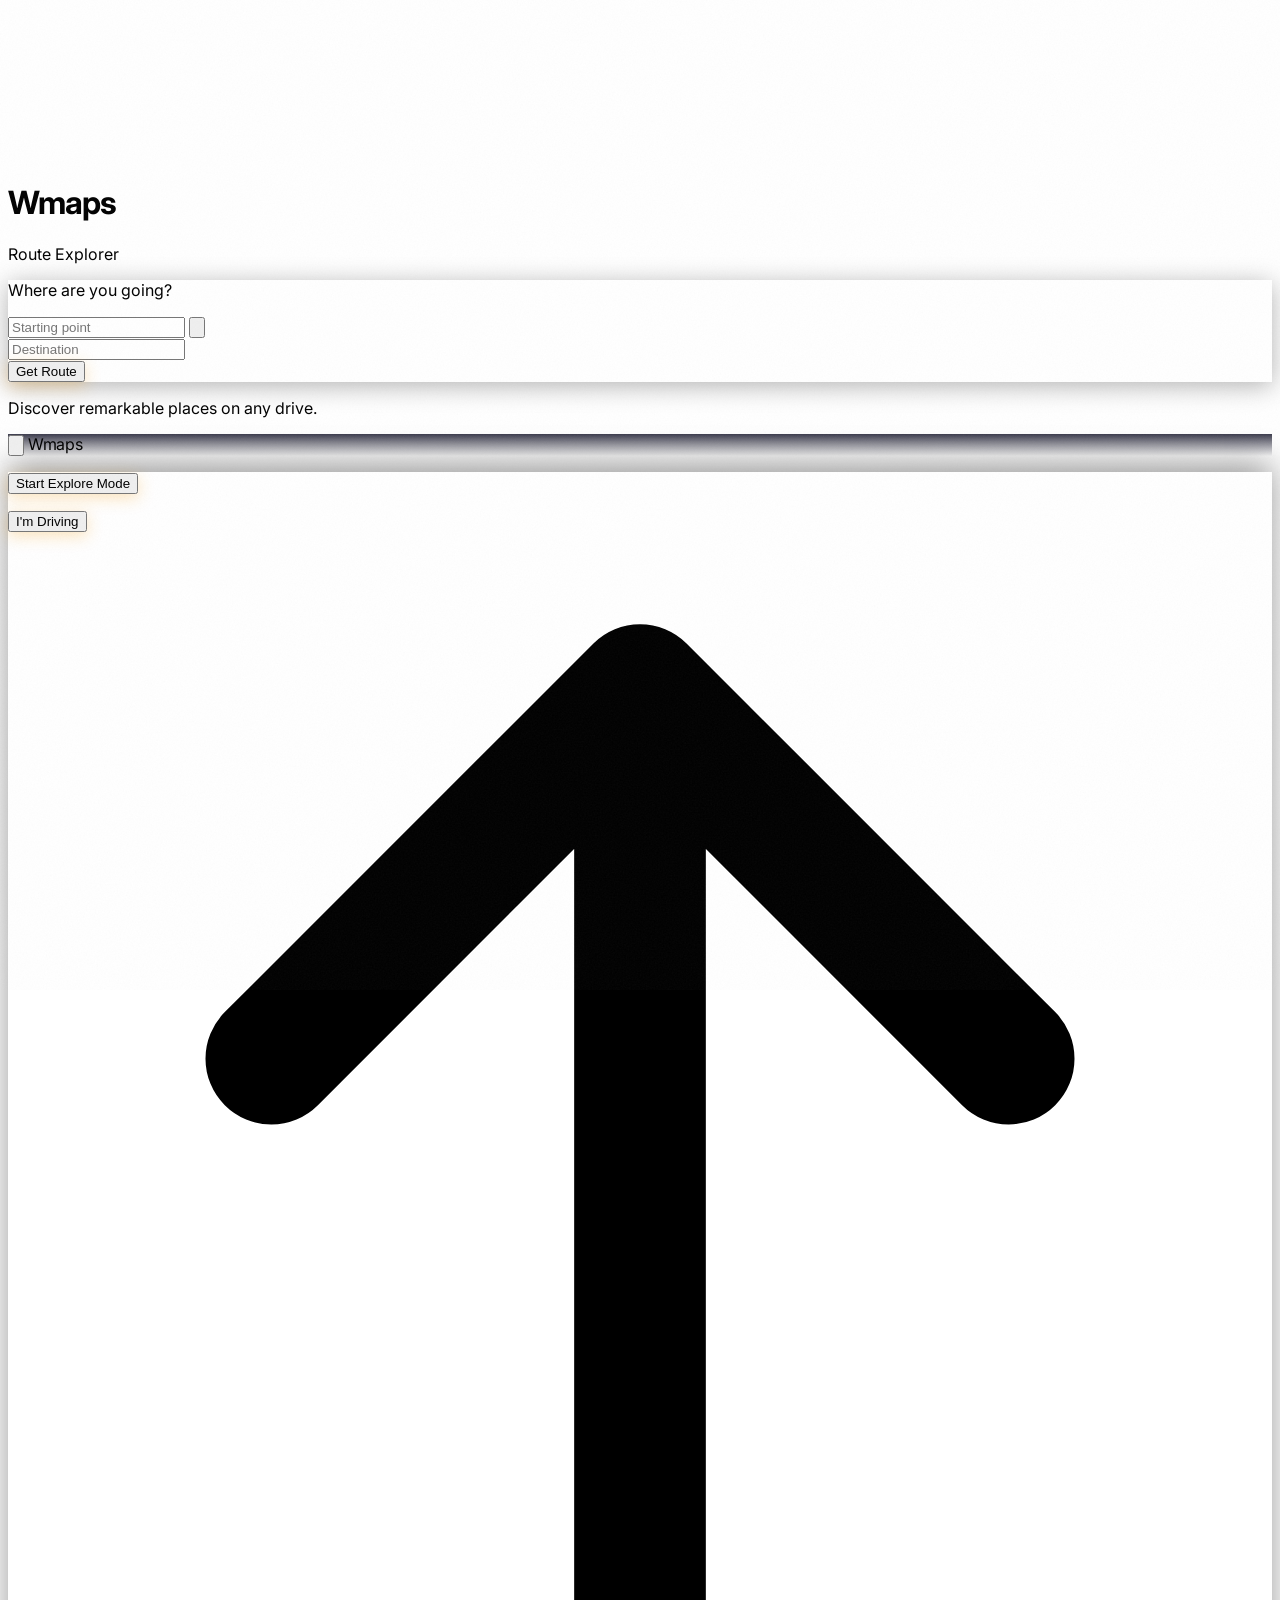
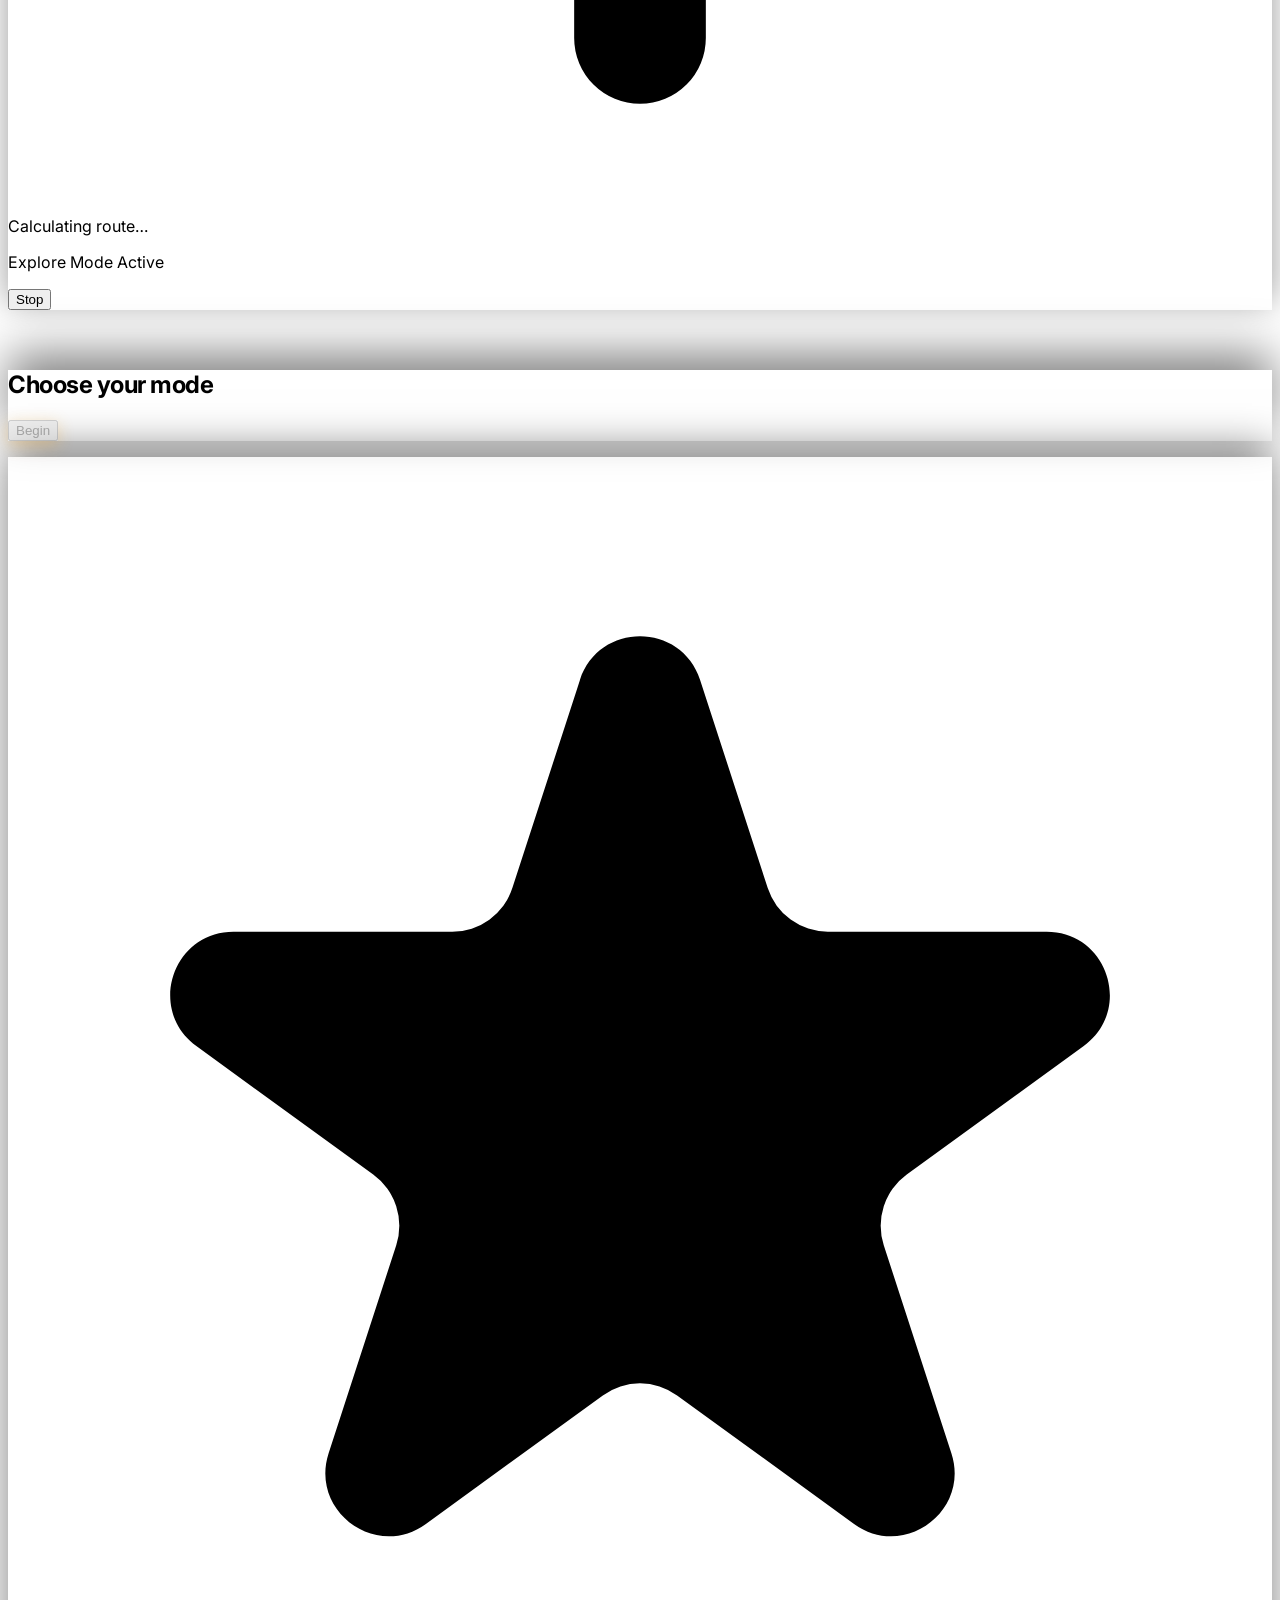
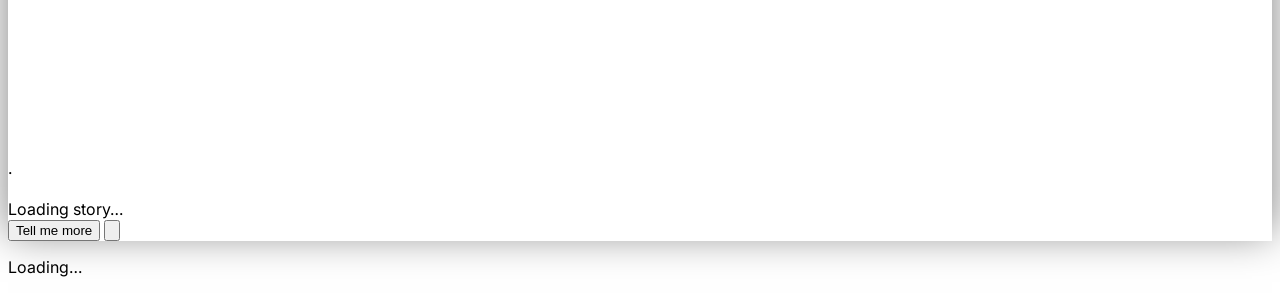
==== commit b042f145: "Add turn-by-turn navigation, driving transition, and route fixes - Turn-by-turn nav bar shows next m" ====
--- a/index.html
+++ b/index.html
@@ -248,6 +248,10 @@
             <p id="poi-count" class="text-dawn/50 text-sm"></p>
           </div>
         </div>
+
+        <!-- POI list -->
+        <div id="poi-list" class="mt-3 space-y-2 max-h-48 overflow-y-auto story-scroll"></div>
+
         <button id="start-driving-btn" type="button"
           class="w-full mt-4 py-3.5 rounded-xl font-semibold text-sm tracking-wide text-asphalt
                  bg-gradient-to-r from-amber to-amber-light btn-press
@@ -260,13 +264,30 @@
 
       <!-- Active driving state -->
       <div id="driving-active-section" class="hidden">
+        <!-- Next turn instruction bar -->
+        <div id="nav-instruction" class="flex items-center gap-3 mb-3 px-3 py-3 rounded-xl bg-asphalt/70 border border-white/5">
+          <div id="nav-icon" class="w-10 h-10 rounded-lg bg-[#4285F4]/20 flex items-center justify-center text-[#4285F4] shrink-0">
+            <svg xmlns="http://www.w3.org/2000/svg" class="w-5 h-5" fill="none" viewBox="0 0 24 24" stroke="currentColor" stroke-width="2.5">
+              <path stroke-linecap="round" stroke-linejoin="round" d="M5 10l7-7m0 0l7 7m-7-7v18"/>
+            </svg>
+          </div>
+          <div class="flex-1 min-w-0">
+            <p id="nav-step-text" class="text-dawn text-sm font-medium truncate">Calculating route…</p>
+            <p id="nav-step-dist" class="text-dawn/40 text-xs mt-0.5"></p>
+          </div>
+        </div>
+
+        <!-- Driving status row -->
         <div class="flex items-center justify-between">
           <div class="flex items-center gap-3">
             <div class="relative">
               <div class="w-3 h-3 rounded-full bg-sage"></div>
               <div class="absolute inset-0 w-3 h-3 rounded-full bg-sage" style="animation: pulse 2s ease infinite;"></div>
             </div>
-            <p class="text-dawn/80 text-sm font-medium">Explore Mode Active</p>
+            <div>
+              <p id="driving-eta" class="text-dawn/80 text-sm font-medium">Explore Mode Active</p>
+              <p id="driving-remaining" class="text-dawn/40 text-xs"></p>
+            </div>
           </div>
           <button id="stop-driving-btn" type="button"
             class="px-5 py-2 rounded-lg text-sm font-medium text-dawn/70 bg-asphalt border border-white/10
@@ -276,6 +297,21 @@
             Stop
           </button>
         </div>
+      </div>
+    </div>
+  </div>
+
+
+  <!-- ===================== DRIVING MODE TRANSITION ===================== -->
+  <div id="drive-transition" class="hidden fixed inset-0 z-50 flex flex-col items-center justify-center bg-asphalt">
+    <div id="drive-transition-content" class="text-center" style="opacity:0; transform: scale(0.9);">
+      <div id="drive-mode-icon" class="text-6xl mb-4"></div>
+      <h2 id="drive-mode-title" class="font-display text-3xl text-dawn mb-2" style="letter-spacing:-0.02em;"></h2>
+      <p class="text-dawn/50 text-sm">Explore Mode starting…</p>
+      <div class="mt-6 flex items-center justify-center gap-2">
+        <div class="w-2 h-2 rounded-full bg-amber" style="animation: pulse 1.5s ease infinite;"></div>
+        <div class="w-2 h-2 rounded-full bg-amber" style="animation: pulse 1.5s ease 0.3s infinite;"></div>
+        <div class="w-2 h-2 rounded-full bg-amber" style="animation: pulse 1.5s ease 0.6s infinite;"></div>
       </div>
     </div>
   </div>
@@ -411,13 +447,17 @@
       watchId:             null,
       cardDismissTimer:    null,
       userMarker:          null,
+      userGlow:            null,
       poiMarkers:          [],
       originMarker:        null,
       destMarker:          null,
+      routeSteps:          [],
+      routeOutline:        null,
     };
 
     let map, directionsService, directionsRenderer, placesService;
     let originAutocomplete, destAutocomplete;
+    let routePolyline = null;
 
     // ─── Mode Definitions ──────────────────────────────────────────
     const MODES = {
@@ -622,7 +662,7 @@
         directionsService  = new google.maps.DirectionsService();
         directionsRenderer = new google.maps.DirectionsRenderer({
           map,
-          polylineOptions: { strokeColor: '#f5a623', strokeOpacity: 0.85, strokeWeight: 5 },
+          suppressPolylines: true,
           suppressMarkers: true,
         });
         placesService = new google.maps.places.PlacesService(map);
@@ -641,6 +681,38 @@
 
         state.route = result;
         directionsRenderer.setDirections(result);
+
+        // Build full detailed path from every step (not the simplified overview_path)
+        const fullPath = [];
+        result.routes[0].legs.forEach(leg => {
+          leg.steps.forEach(step => {
+            step.path.forEach(pt => fullPath.push(pt));
+          });
+        });
+
+        // Draw route polyline manually — outline + fill for max visibility
+        if (routePolyline) routePolyline.setMap(null);
+        if (state.routeOutline) state.routeOutline.setMap(null);
+
+        // Dark outline underneath
+        state.routeOutline = new google.maps.Polyline({
+          path: fullPath,
+          strokeColor: '#1a237e',
+          strokeOpacity: 0.5,
+          strokeWeight: 10,
+          zIndex: 2,
+          map,
+        });
+
+        // Blue fill on top
+        routePolyline = new google.maps.Polyline({
+          path: fullPath,
+          strokeColor: '#4285F4',
+          strokeOpacity: 1.0,
+          strokeWeight: 6,
+          zIndex: 3,
+          map,
+        });
 
         // Origin marker
         state.originMarker = new google.maps.Marker({
@@ -922,6 +994,13 @@
 
       dropPOIPins();
 
+      // Fit map to show all POIs + route
+      const bounds = new google.maps.LatLngBounds();
+      bounds.extend({ lat: state.origin.lat, lng: state.origin.lng });
+      bounds.extend({ lat: state.destination.lat, lng: state.destination.lng });
+      state.pois.forEach(poi => bounds.extend({ lat: poi.lat, lng: poi.lng }));
+      map.fitBounds(bounds, { top: 80, bottom: 280, left: 40, right: 40 });
+
       const mode = MODES[state.exploreMode];
       document.getElementById('route-info-section').classList.add('hidden');
       document.getElementById('driving-ready-section').classList.remove('hidden');
@@ -931,32 +1010,178 @@
       document.getElementById('mode-badge').style.background = mode.bg;
       document.getElementById('mode-label').textContent = mode.label + ' Mode';
       document.getElementById('poi-count').textContent = `${state.pois.length} places along your route`;
+
+      // Build POI list below the button
+      const listEl = document.getElementById('poi-list');
+      listEl.innerHTML = '';
+      state.pois.forEach((poi, i) => {
+        const item = document.createElement('button');
+        item.type = 'button';
+        item.className = `w-full flex items-center gap-3 px-3 py-2.5 rounded-xl text-left btn-press
+                          bg-asphalt/40 hover:bg-asphalt/70
+                          focus-visible:outline focus-visible:outline-2 focus-visible:outline-amber/50
+                          active:bg-asphalt/80`;
+        const photoHtml = poi.photo_url
+          ? `<img src="${poi.photo_url}" alt="" class="w-10 h-10 rounded-lg object-cover shrink-0">`
+          : `<div class="w-10 h-10 rounded-lg flex items-center justify-center text-lg shrink-0" style="background:${mode.bg}">${mode.icon}</div>`;
+        item.innerHTML = `
+          ${photoHtml}
+          <div class="flex-1 min-w-0">
+            <p class="text-dawn text-sm font-medium truncate">${poi.name}</p>
+            <p class="text-dawn/40 text-xs">${poi.rating.toFixed(1)} ★ · ${poi.reviews >= 1000 ? (poi.reviews/1000).toFixed(1)+'k' : poi.reviews} reviews</p>
+          </div>`;
+        item.addEventListener('click', () => {
+          map.panTo({ lat: poi.lat, lng: poi.lng });
+          map.setZoom(14);
+          showPOICard(poi, null, null);
+        });
+        listEl.appendChild(item);
+      });
+    }
+
+
+    // ─── Route Steps for Turn-by-Turn ────────────────────────────
+
+    function buildRouteSteps() {
+      if (!state.route) return [];
+      const steps = [];
+      state.route.routes[0].legs.forEach(leg => {
+        leg.steps.forEach(step => {
+          steps.push({
+            instruction: step.instructions || '',
+            distance: step.distance.text,
+            distanceValue: step.distance.value,
+            duration: step.duration.text,
+            startLat: step.start_location.lat(),
+            startLng: step.start_location.lng(),
+            endLat: step.end_location.lat(),
+            endLng: step.end_location.lng(),
+            maneuver: step.maneuver || '',
+          });
+        });
+      });
+      return steps;
+    }
+
+    function getManeuverIcon(maneuver) {
+      if (maneuver.includes('left'))  return '<path stroke-linecap="round" stroke-linejoin="round" d="M10 19l-7-7m0 0l7-7m-7 7h18"/>';
+      if (maneuver.includes('right')) return '<path stroke-linecap="round" stroke-linejoin="round" d="M14 5l7 7m0 0l-7 7m7-7H3"/>';
+      if (maneuver.includes('uturn')) return '<path stroke-linecap="round" stroke-linejoin="round" d="M9 15L3 9m0 0l6-6M3 9h12a6 6 0 010 12h-3"/>';
+      if (maneuver.includes('merge') || maneuver.includes('ramp')) return '<path stroke-linecap="round" stroke-linejoin="round" d="M13 7l5 5m0 0l-5 5m5-5H6"/>';
+      return '<path stroke-linecap="round" stroke-linejoin="round" d="M5 10l7-7m0 0l7 7m-7-7v18"/>';
+    }
+
+    function findCurrentStep(lat, lng) {
+      if (!state.routeSteps || state.routeSteps.length === 0) return null;
+      let closestIdx = 0;
+      let closestDist = Infinity;
+      state.routeSteps.forEach((step, i) => {
+        const d = haversineDistance(lat, lng, step.startLat, step.startLng);
+        if (d < closestDist) { closestDist = d; closestIdx = i; }
+      });
+      // If we're past the closest step's end, move to next
+      const endDist = haversineDistance(lat, lng, state.routeSteps[closestIdx].endLat, state.routeSteps[closestIdx].endLng);
+      if (endDist < 50 && closestIdx < state.routeSteps.length - 1) closestIdx++;
+      return closestIdx;
+    }
+
+    function updateNavInstruction(lat, lng) {
+      const idx = findCurrentStep(lat, lng);
+      if (idx === null) return;
+      const step = state.routeSteps[idx];
+
+      const iconSvg = getManeuverIcon(step.maneuver);
+      document.getElementById('nav-icon').innerHTML =
+        `<svg xmlns="http://www.w3.org/2000/svg" class="w-5 h-5" fill="none" viewBox="0 0 24 24" stroke="currentColor" stroke-width="2.5">${iconSvg}</svg>`;
+
+      const cleanText = step.instruction.replace(/<[^>]*>/g, '');
+      document.getElementById('nav-step-text').textContent = cleanText || 'Continue on route';
+
+      const distToStep = haversineDistance(lat, lng, step.endLat, step.endLng);
+      document.getElementById('nav-step-dist').textContent =
+        distToStep > 1000 ? `${(distToStep/1609).toFixed(1)} mi` : `${Math.round(distToStep)} m`;
+
+      // Update ETA
+      const leg = state.route.routes[0].legs[0];
+      document.getElementById('driving-eta').textContent = `ETA: ${leg.duration.text}`;
+      document.getElementById('driving-remaining').textContent = `${leg.distance.text} remaining`;
     }
 
 
     // ─── Driving Mode ──────────────────────────────────────────────
 
-    function startDriving() {
+    async function startDriving() {
       if (!navigator.geolocation) {
         showError('Geolocation is not supported by your browser.');
         return;
       }
 
+      // Cinematic transition
+      const mode = MODES[state.exploreMode];
+      const transition = document.getElementById('drive-transition');
+      const content = document.getElementById('drive-transition-content');
+      document.getElementById('drive-mode-icon').textContent = mode.icon;
+      document.getElementById('drive-mode-title').textContent = mode.label + ' Mode';
+
+      transition.classList.remove('hidden');
+      await sleep(50);
+      content.style.transition = 'opacity 0.6s ease, transform 0.6s cubic-bezier(0.34, 1.56, 0.64, 1)';
+      content.style.opacity = '1';
+      content.style.transform = 'scale(1)';
+
+      // Announce mode start
+      speakText(`${mode.label} mode activated. ${state.pois.length} places along your route. Let's go.`);
+
+      await sleep(2200);
+
+      // Fade out transition
+      content.style.opacity = '0';
+      content.style.transform = 'scale(1.1)';
+      await sleep(500);
+      transition.classList.add('hidden');
+      content.style.opacity = '0';
+      content.style.transform = 'scale(0.9)';
+
+      // Build turn-by-turn steps
+      state.routeSteps = buildRouteSteps();
+
       state.driving = true;
       state.lastAnnouncementTime = 0;
 
       document.getElementById('driving-ready-section').classList.add('hidden');
       document.getElementById('driving-active-section').classList.remove('hidden');
+
+      // Set initial nav instruction
+      const leg = state.route.routes[0].legs[0];
+      if (state.routeSteps.length > 0) {
+        const first = state.routeSteps[0];
+        document.getElementById('nav-step-text').textContent = first.instruction.replace(/<[^>]*>/g, '') || 'Head to route';
+        document.getElementById('nav-step-dist').textContent = first.distance;
+      }
+      document.getElementById('driving-eta').textContent = `ETA: ${leg.duration.text}`;
+      document.getElementById('driving-remaining').textContent = `${leg.distance.text} remaining`;
 
       state.watchId = navigator.geolocation.watchPosition(
         onPositionUpdate,
         (err) => {
-          if (err.code === err.PERMISSION_DENIED) {
-            showError('Location access is needed for Explore Mode. Please enable it in your browser settings.');
-            stopDriving();
+          const isSafari = /^((?!chrome|android).)*safari/i.test(navigator.userAgent);
+          let msg;
+          if (err.code === 1) {
+            msg = isSafari
+              ? 'Location blocked. Check both: 1) Safari → Settings → Websites → Location → Allow for localhost. 2) System Settings → Privacy & Security → Location Services → Safari must be enabled. Then refresh.'
+              : 'Location access denied. Please allow location in your browser settings and refresh.';
+          } else if (err.code === 2) {
+            msg = 'Could not determine your location. Make sure Location Services is enabled in System Settings → Privacy & Security → Location Services.';
+          } else if (err.code === 3) {
+            msg = 'Location request timed out. Trying again…';
+          } else {
+            msg = `Location error (code ${err.code}): ${err.message}`;
           }
+          console.error('Geolocation error:', err.code, err.message);
+          showError(msg);
+          if (err.code !== 3) stopDriving();
         },
-        { enableHighAccuracy: true, maximumAge: 1000 }
+        { enableHighAccuracy: true, maximumAge: 2000, timeout: 15000 }
       );
     }
 
@@ -970,8 +1195,19 @@
         state.userMarker.setMap(null);
         state.userMarker = null;
       }
+      if (state.userGlow) {
+        state.userGlow.setMap(null);
+        state.userGlow = null;
+      }
       window.speechSynthesis.cancel();
       dismissCard();
+
+      // Reset map to top-down overview
+      const bounds = new google.maps.LatLngBounds();
+      bounds.extend({ lat: state.origin.lat, lng: state.origin.lng });
+      bounds.extend({ lat: state.destination.lat, lng: state.destination.lng });
+      state.pois.forEach(poi => bounds.extend({ lat: poi.lat, lng: poi.lng }));
+      map.fitBounds(bounds, { top: 80, bottom: 280, left: 40, right: 40 });
 
       document.getElementById('driving-active-section').classList.add('hidden');
       document.getElementById('driving-ready-section').classList.remove('hidden');
@@ -981,24 +1217,60 @@
       const lat     = position.coords.latitude;
       const lng     = position.coords.longitude;
       const heading = position.coords.heading;
-
-      // Update or create user marker
+      const speed   = position.coords.speed;
+
+      const arrowPath = 'M 0,-12 L 7,8 L 0,3 L -7,8 Z';
+
       if (!state.userMarker) {
+        // Blue glow circle behind the arrow
+        state.userGlow = new google.maps.Marker({
+          position: { lat, lng },
+          map,
+          icon: {
+            path: google.maps.SymbolPath.CIRCLE,
+            fillColor: '#4285F4', fillOpacity: 0.2,
+            strokeColor: '#4285F4', strokeWeight: 1, strokeOpacity: 0.3,
+            scale: 20,
+          },
+          zIndex: 99,
+        });
+
         state.userMarker = new google.maps.Marker({
           position: { lat, lng },
           map,
           icon: {
-            path: google.maps.SymbolPath.CIRCLE,
+            path: arrowPath,
             fillColor: '#4285F4', fillOpacity: 1,
-            strokeColor: '#ffffff', strokeWeight: 3, scale: 8,
+            strokeColor: '#ffffff', strokeWeight: 2,
+            scale: 1.8,
+            rotation: heading || 0,
+            anchor: new google.maps.Point(0, 0),
           },
           zIndex: 100,
         });
+
+        map.setZoom(16);
       } else {
         state.userMarker.setPosition({ lat, lng });
+        if (state.userGlow) state.userGlow.setPosition({ lat, lng });
+
+        const icon = state.userMarker.getIcon();
+        icon.rotation = heading || icon.rotation || 0;
+        state.userMarker.setIcon(icon);
       }
 
       map.panTo({ lat, lng });
+
+      // Adaptive zoom based on speed
+      if (speed != null && speed > 0) {
+        const targetZoom = speed > 30 ? 14 : speed > 15 ? 15 : 16;
+        if (Math.abs(map.getZoom() - targetZoom) > 0.5) {
+          map.setZoom(targetZoom);
+        }
+      }
+
+      // Update turn-by-turn navigation
+      updateNavInstruction(lat, lng);
 
       checkPOIProximity(lat, lng, heading);
     }
@@ -1203,6 +1475,8 @@
         clearPOIMarkers();
         if (state.originMarker) { state.originMarker.setMap(null); state.originMarker = null; }
         if (state.destMarker)   { state.destMarker.setMap(null);   state.destMarker = null; }
+        if (routePolyline)      { routePolyline.setMap(null); routePolyline = null; }
+        if (state.routeOutline) { state.routeOutline.setMap(null); state.routeOutline = null; }
         state.route = null;
         state.pois = [];
         state.exploreMode = null;
@@ -1228,6 +1502,12 @@
     });
 
 
+    // Google auth failure diagnostic
+    window.gm_authFailure = function() {
+      console.error('Google Maps auth failure. Check: 1) Billing enabled on project 2) Maps JavaScript API enabled 3) Key restrictions');
+      document.title = 'MAPS AUTH FAILED — check console';
+    };
+
     // ─── Load Google Maps API ──────────────────────────────────────
     (function loadGoogleMaps() {
       if (CONFIG.GOOGLE_MAPS_KEY === 'YOUR_GOOGLE_MAPS_API_KEY') {
@@ -1235,7 +1515,7 @@
         return;
       }
       const s = document.createElement('script');
-      s.src = `https://maps.googleapis.com/maps/api/js?key=${CONFIG.GOOGLE_MAPS_KEY}&libraries=places,geometry&callback=initApp`;
+      s.src = `https://maps.googleapis.com/maps/api/js?key=${CONFIG.GOOGLE_MAPS_KEY}&libraries=places,geometry&callback=initApp&v=weekly`;
       s.async = true;
       s.defer = true;
       s.onerror = () => showError('Failed to load Google Maps. Check your API key.');
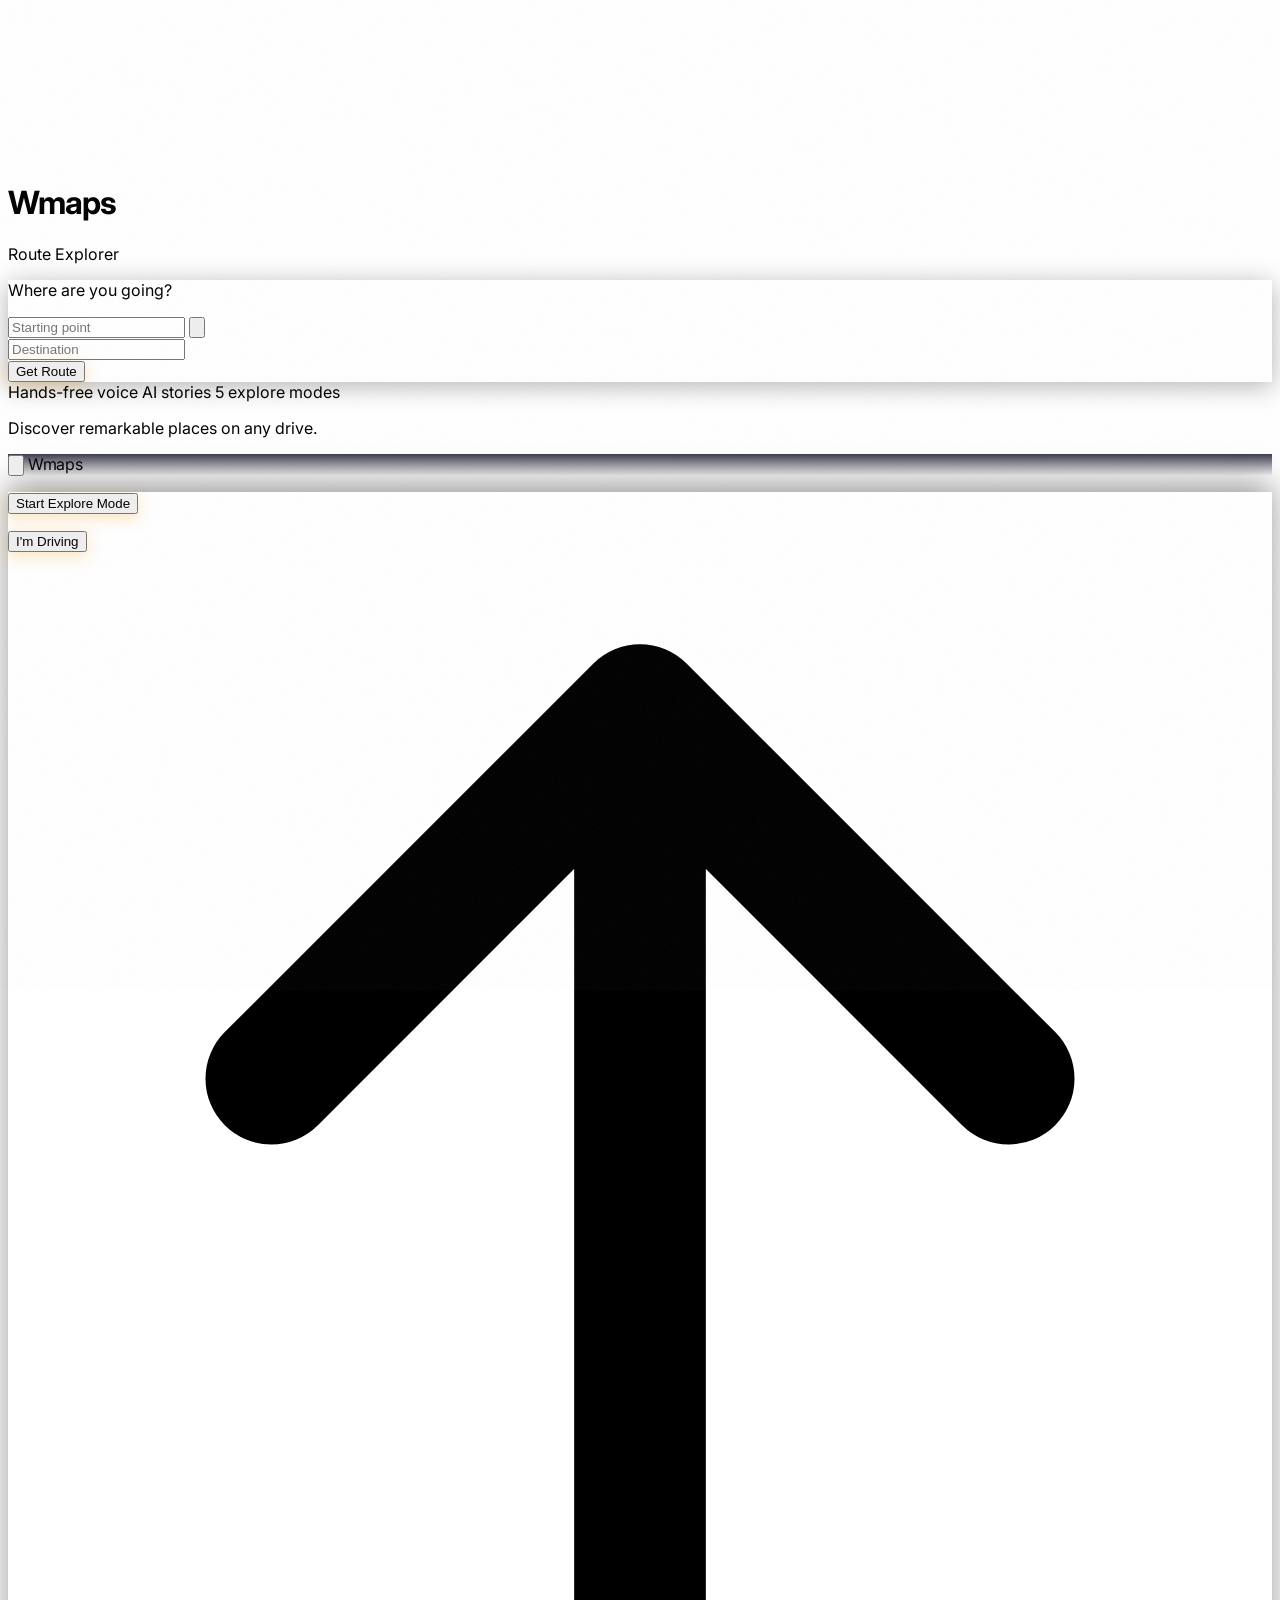
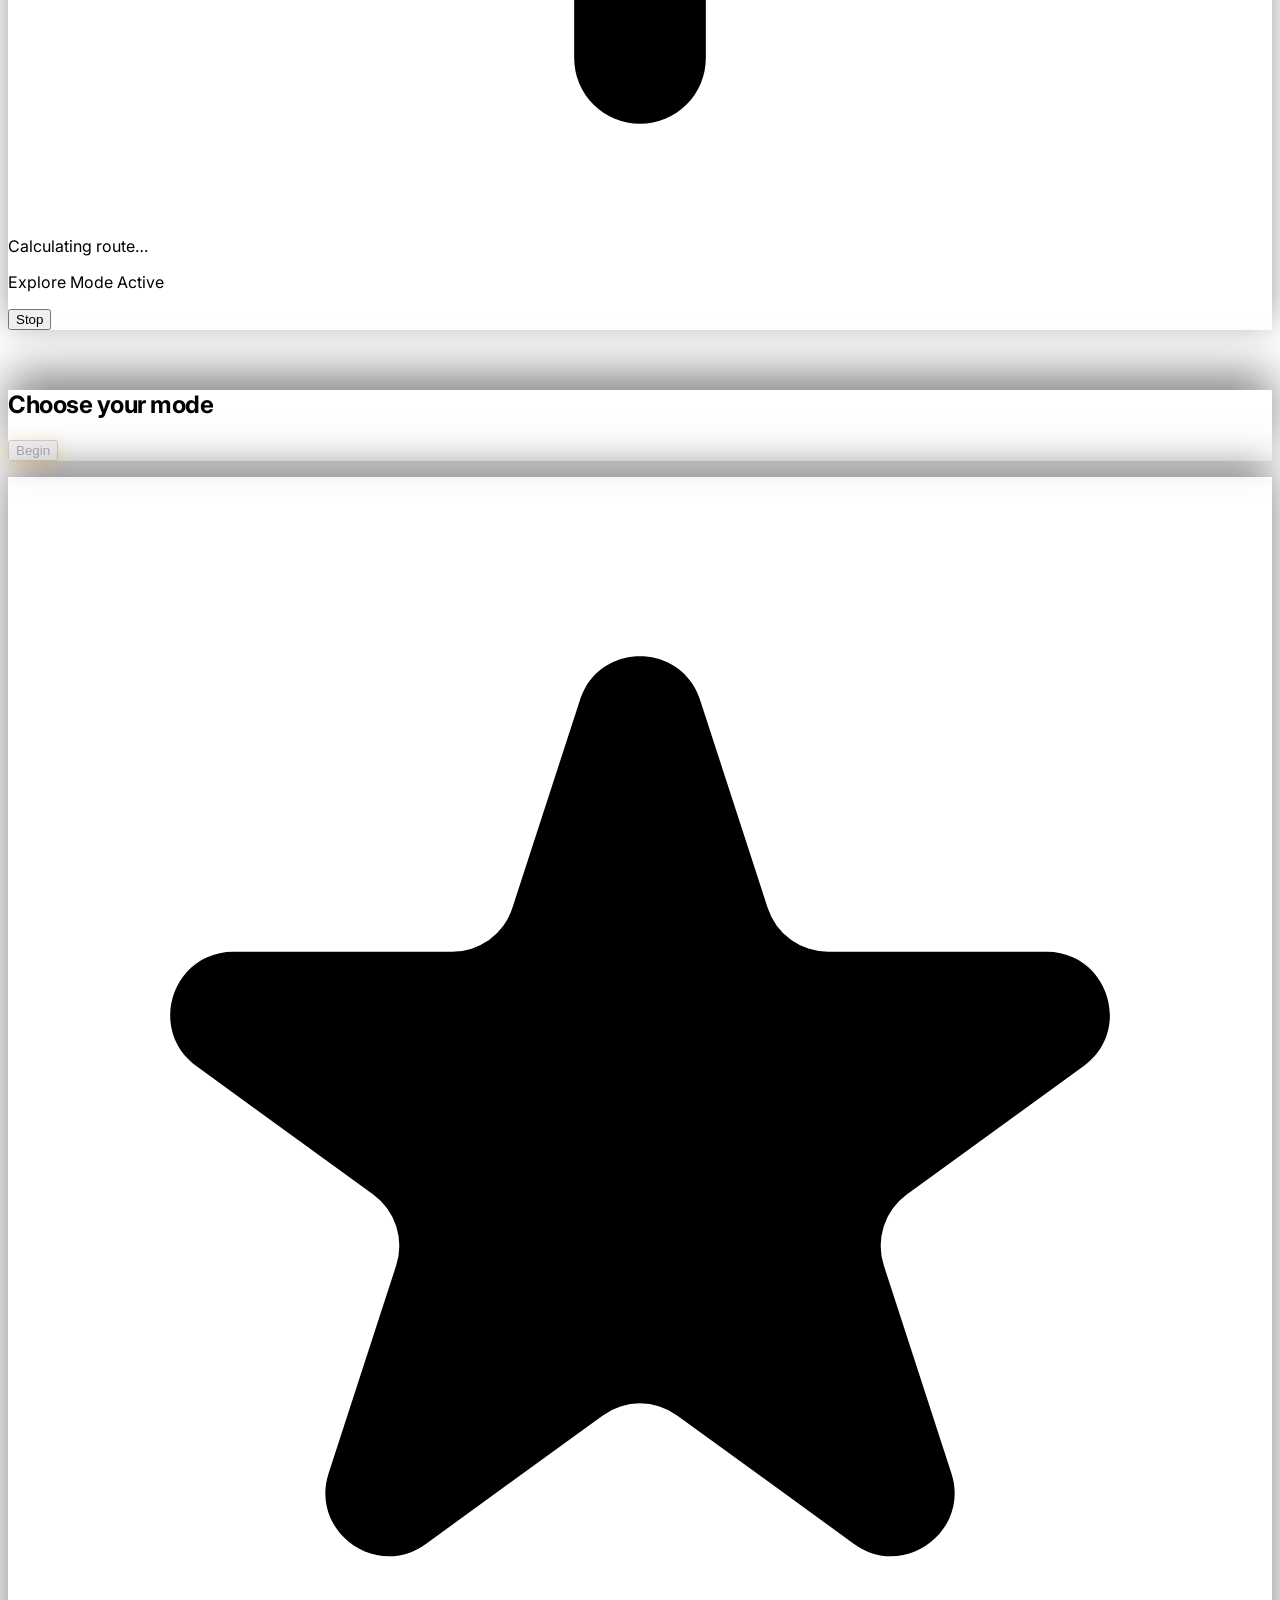
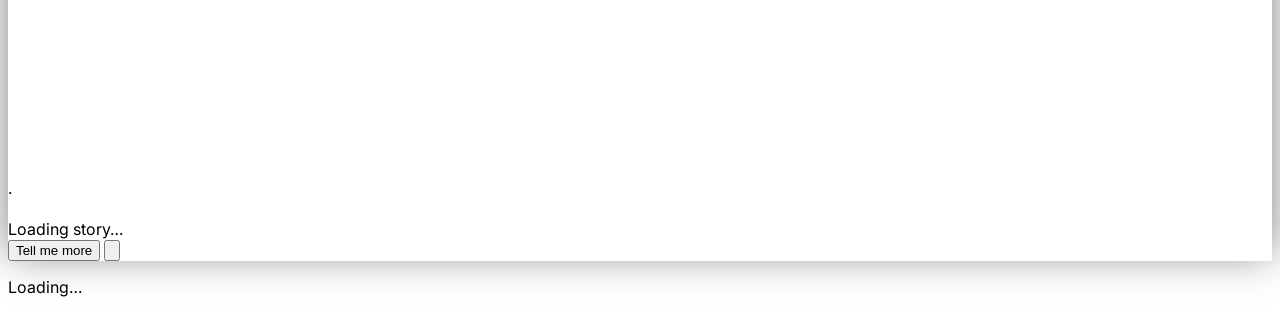
==== commit af9d33a6: "Refactor into modular ES module architecture Split the monolithic index.html (1700+ lines) into a cl" ====
--- a/index.html
+++ b/index.html
@@ -4,128 +4,24 @@
   <meta charset="UTF-8">
   <meta name="viewport" content="width=device-width, initial-scale=1.0, maximum-scale=1.0, user-scalable=no">
   <title>Wmaps — Route Explorer</title>
+  <meta name="description" content="A driving companion that discovers and narrates hidden stories along your route.">
+
+  <!-- Tailwind (CDN) + runtime theme -->
   <script src="https://cdn.tailwindcss.com"></script>
+  <script src="js/tailwind.config.js"></script>
+
+  <!-- Fonts -->
   <link rel="preconnect" href="https://fonts.googleapis.com">
   <link rel="preconnect" href="https://fonts.gstatic.com" crossorigin>
   <link href="https://fonts.googleapis.com/css2?family=DM+Serif+Display&family=Inter:wght@400;500;600;700&display=swap" rel="stylesheet">
 
-  <script>
-    tailwind.config = {
-      theme: {
-        extend: {
-          colors: {
-            asphalt:   { DEFAULT: '#1a1a2e', light: '#252542', lighter: '#2f2f56' },
-            amber:     { DEFAULT: '#f5a623', dark: '#d48f1e', light: '#f7b84a', glow: 'rgba(245,166,35,0.15)' },
-            dawn:      { DEFAULT: '#e8e0d5', dim: '#b8b0a5' },
-            sage:      { DEFAULT: '#7a9e7e', dark: '#5a7e5e' },
-            crimson:   { DEFAULT: '#c2185b' },
-            electric:  { DEFAULT: '#26c6da' },
-            burnt:     { DEFAULT: '#e65100' },
-          },
-          fontFamily: {
-            display: ['"DM Serif Display"', 'Georgia', 'serif'],
-            body:    ['Inter', 'system-ui', 'sans-serif'],
-          },
-          spacing: {
-            18: '4.5rem',
-            22: '5.5rem',
-          },
-        },
-      },
-    };
-  </script>
-
-  <style>
-    *, *::before, *::after { box-sizing: border-box; }
-    body { font-family: 'Inter', system-ui, sans-serif; }
-
-    /* --- Grain overlay --- */
-    .grain::after {
-      content: '';
-      position: fixed;
-      inset: 0;
-      pointer-events: none;
-      opacity: 0.04;
-      filter: url(#noise);
-      z-index: 9999;
-    }
-
-    /* --- Google Places Autocomplete theming --- */
-    .pac-container {
-      background: #252542;
-      border: 1px solid rgba(245,166,35,0.2);
-      border-radius: 12px;
-      margin-top: 4px;
-      box-shadow: 0 12px 40px rgba(0,0,0,0.6);
-      font-family: 'Inter', sans-serif;
-      z-index: 10000;
-    }
-    .pac-item {
-      color: #e8e0d5;
-      border-top: 1px solid rgba(255,255,255,0.05);
-      padding: 10px 16px;
-      cursor: pointer;
-      font-size: 14px;
-    }
-    .pac-item:hover, .pac-item-selected {
-      background: rgba(245,166,35,0.1);
-    }
-    .pac-item-query { color: #f5a623; font-weight: 500; }
-    .pac-icon, .pac-icon-marker { display: none; }
-    .pac-item span { color: #b8b0a5; }
-
-    /* --- Animations (transform + opacity only) --- */
-    @keyframes slideUp {
-      from { transform: translateY(100%); opacity: 0; }
-      to   { transform: translateY(0);    opacity: 1; }
-    }
-    @keyframes slideDown {
-      from { transform: translateY(0);    opacity: 1; }
-      to   { transform: translateY(100%); opacity: 0; }
-    }
-    @keyframes fadeIn {
-      from { opacity: 0; }
-      to   { opacity: 1; }
-    }
-    @keyframes fadeOut {
-      from { opacity: 1; }
-      to   { opacity: 0; }
-    }
-    @keyframes pulse {
-      0%, 100% { transform: scale(1);   opacity: 1; }
-      50%      { transform: scale(1.8); opacity: 0; }
-    }
-    @keyframes spin {
-      to { transform: rotate(360deg); }
-    }
-
-    .anim-slide-up   { animation: slideUp 0.5s cubic-bezier(0.34, 1.56, 0.64, 1) forwards; }
-    .anim-slide-down { animation: slideDown 0.35s cubic-bezier(0.55, 0, 1, 0.45) forwards; }
-    .anim-fade-in    { animation: fadeIn 0.3s ease forwards; }
-    .anim-fade-out   { animation: fadeOut 0.25s ease forwards; }
-
-    /* --- Spring button press --- */
-    .btn-press { transition: transform 0.15s cubic-bezier(0.34, 1.56, 0.64, 1), opacity 0.15s ease; }
-    .btn-press:active { transform: scale(0.96); }
-
-    /* --- Scrollbar --- */
-    .story-scroll::-webkit-scrollbar { width: 4px; }
-    .story-scroll::-webkit-scrollbar-track { background: transparent; }
-    .story-scroll::-webkit-scrollbar-thumb { background: rgba(245,166,35,0.3); border-radius: 2px; }
-
-    /* --- Map controls recolour --- */
-    .gm-style .gm-style-mtc button,
-    .gm-style .gm-svpc,
-    .gm-style .gm-bundled-control .gmnoprint > div {
-      background: #252542 !important;
-      color: #e8e0d5 !important;
-    }
-  </style>
+  <!-- App styles -->
+  <link rel="stylesheet" href="css/styles.css">
 </head>
 
 <body class="font-body bg-asphalt text-dawn overflow-hidden h-screen w-screen grain">
 
-  <!-- SVG noise filter -->
+  <!-- SVG noise filter for the grain overlay -->
   <svg class="absolute w-0 h-0" aria-hidden="true">
     <filter id="noise">
       <feTurbulence type="fractalNoise" baseFrequency="0.65" numOctaves="3" stitchTiles="stitch"/>
@@ -136,19 +32,15 @@
   <!-- ===================== SCREEN 1 — LANDING ===================== -->
   <div id="screen-landing" class="relative z-10 flex flex-col items-center justify-center h-full px-6">
 
-    <!-- Layered radial gradients -->
-    <div class="absolute inset-0 pointer-events-none" style="background:
-      radial-gradient(ellipse 80% 50% at 50% 0%, rgba(245,166,35,0.08) 0%, transparent 60%),
-      radial-gradient(ellipse 60% 80% at 20% 100%, rgba(122,158,126,0.06) 0%, transparent 50%),
-      radial-gradient(ellipse 50% 50% at 80% 80%, rgba(194,24,91,0.04) 0%, transparent 50%);">
-    </div>
-
-    <div class="relative z-10 w-full max-w-md text-center">
+    <!-- Animated aurora backdrop -->
+    <div class="aurora absolute inset-0 pointer-events-none"></div>
+
+    <div class="relative z-10 w-full max-w-md text-center anim-float-in">
       <!-- Logo -->
       <h1 class="font-display text-6xl sm:text-7xl text-amber tracking-tight" style="letter-spacing: -0.03em;">
         Wmaps
       </h1>
-      <p class="mt-2 text-dawn/60 text-sm tracking-widest uppercase">Route Explorer</p>
+      <p class="mt-2 text-dawn/60 text-sm tracking-[0.25em] uppercase">Route Explorer</p>
 
       <!-- Form card -->
       <div class="mt-10 p-6 rounded-2xl bg-asphalt-light/60 backdrop-blur-sm"
@@ -196,7 +88,14 @@
         </button>
       </div>
 
-      <p class="mt-6 text-dawn/30 text-xs">Discover remarkable places on any drive.</p>
+      <!-- Feature hints -->
+      <div class="mt-6 flex items-center justify-center gap-2 flex-wrap">
+        <span class="px-3 py-1 rounded-full text-xs text-dawn/60 bg-white/5 border border-white/5">Hands-free voice</span>
+        <span class="px-3 py-1 rounded-full text-xs text-dawn/60 bg-white/5 border border-white/5">AI stories</span>
+        <span class="px-3 py-1 rounded-full text-xs text-dawn/60 bg-white/5 border border-white/5">5 explore modes</span>
+      </div>
+
+      <p class="mt-5 text-dawn/30 text-xs">Discover remarkable places on any drive.</p>
     </div>
   </div>
 
@@ -412,7 +311,7 @@
   <!-- ===================== LOADING OVERLAY ===================== -->
   <div id="loading-overlay" class="hidden fixed inset-0 z-50 flex items-center justify-center bg-asphalt/80 backdrop-blur-sm">
     <div class="text-center">
-      <div class="w-10 h-10 mx-auto border-3 border-amber/20 border-t-amber rounded-full" style="animation: spin 0.9s linear infinite; border-width: 3px;"></div>
+      <div class="w-10 h-10 mx-auto border-amber/20 border-t-amber rounded-full" style="animation: spin 0.9s linear infinite; border-width: 3px;"></div>
       <p id="loading-text" class="mt-4 text-dawn/60 text-sm">Loading…</p>
     </div>
   </div>
@@ -426,1102 +325,10 @@
   </div>
 
 
-  <!-- ===================== JAVASCRIPT ===================== -->
-  <script>
-    // ─── Configuration ─────────────────────────────────────────────
-    const CONFIG = {
-      ANTHROPIC_API_KEY: 'YOUR_ANTHROPIC_API_KEY',
-      GOOGLE_MAPS_KEY:   'YOUR_GOOGLE_MAPS_API_KEY',
-    };
-
-    // ─── State ─────────────────────────────────────────────────────
-    const state = {
-      origin:              null,   // { lat, lng, label }
-      destination:         null,   // { lat, lng, label }
-      route:               null,   // google.maps.DirectionsResult
-      exploreMode:         null,   // 'history' | 'dark' | 'popculture' | 'nature' | 'americana'
-      pois:                [],
-      driving:             false,
-      lastAnnouncementTime: 0,
-      activePOI:           null,
-      watchId:             null,
-      cardDismissTimer:    null,
-      userMarker:          null,
-      userGlow:            null,
-      poiMarkers:          [],
-      originMarker:        null,
-      destMarker:          null,
-      routeSteps:          [],
-      routeOutline:        null,
-    };
-
-    let map, directionsService, directionsRenderer, placesService;
-    let originAutocomplete, destAutocomplete;
-    let routePolyline = null;
-
-    // ─── Mode Definitions ──────────────────────────────────────────
-    const MODES = {
-      history:   { label: 'History',             icon: '🏛', types: ['museum','church','cemetery','city_hall'],   accent: '#f5a623', bg: 'rgba(245,166,35,0.12)' },
-      dark:      { label: 'Dark & Weird',        icon: '👻', types: ['cemetery','natural_feature'],              accent: '#c2185b', bg: 'rgba(194,24,91,0.12)' },
-      popculture:{ label: 'Pop Culture',         icon: '🎬', types: ['movie_theater','point_of_interest'],       accent: '#26c6da', bg: 'rgba(38,198,218,0.12)' },
-      nature:    { label: 'Nature',              icon: '🌿', types: ['park','natural_feature','campground'],     accent: '#7a9e7e', bg: 'rgba(122,158,126,0.12)' },
-      americana: { label: 'Roadside Americana',  icon: '🍔', types: ['tourist_attraction'],                     accent: '#e65100', bg: 'rgba(230,81,0,0.12)' },
-    };
-
-    const MODE_TONES = {
-      history:    'authoritative but warm, like Ken Burns narrating a documentary',
-      dark:       'eerie and suspenseful, like you\'re telling a campfire story',
-      popculture: 'casual and excited, like a movie fan explaining why a location matters',
-      nature:     'reverent and calm, like a nature documentary narrator',
-      americana:  'quirky and affectionate, like a road trip blogger who loves weird Americana',
-    };
-
-    const MAP_STYLES = [
-      { elementType: 'geometry',       stylers: [{ color: '#1a1a2e' }] },
-      { elementType: 'labels.icon',    stylers: [{ visibility: 'off' }] },
-      { elementType: 'labels.text.fill',   stylers: [{ color: '#8a8a9e' }] },
-      { elementType: 'labels.text.stroke', stylers: [{ color: '#1a1a2e' }] },
-      { featureType: 'administrative', elementType: 'geometry',        stylers: [{ color: '#2a2a4e' }] },
-      { featureType: 'administrative.locality', elementType: 'labels.text.fill', stylers: [{ color: '#bdb8c8' }] },
-      { featureType: 'poi',           stylers: [{ visibility: 'off' }] },
-      { featureType: 'road',          elementType: 'geometry.fill',    stylers: [{ color: '#252542' }] },
-      { featureType: 'road',          elementType: 'geometry.stroke',  stylers: [{ color: '#2f2f56' }] },
-      { featureType: 'road',          elementType: 'labels.text.fill', stylers: [{ color: '#7a7a9a' }] },
-      { featureType: 'road.highway',  elementType: 'geometry.fill',    stylers: [{ color: '#2f2f56' }] },
-      { featureType: 'road.highway',  elementType: 'geometry.stroke',  stylers: [{ color: '#3a3a6e' }] },
-      { featureType: 'transit',        stylers: [{ visibility: 'off' }] },
-      { featureType: 'water',         elementType: 'geometry',         stylers: [{ color: '#0e0e1e' }] },
-      { featureType: 'water',         elementType: 'labels.text.fill', stylers: [{ color: '#3a3a5e' }] },
-    ];
-
-
-    // ─── Utility Functions ─────────────────────────────────────────
-
-    function haversineDistance(lat1, lng1, lat2, lng2) {
-      const R = 6371000;
-      const toRad = d => d * Math.PI / 180;
-      const dLat = toRad(lat2 - lat1);
-      const dLng = toRad(lng2 - lng1);
-      const a = Math.sin(dLat/2)**2 + Math.cos(toRad(lat1)) * Math.cos(toRad(lat2)) * Math.sin(dLng/2)**2;
-      return R * 2 * Math.atan2(Math.sqrt(a), Math.sqrt(1 - a));
-    }
-
-    function getSide(userHeading, userLat, userLng, poiLat, poiLng) {
-      if (userHeading == null) return 'ahead';
-      const toRad = d => d * Math.PI / 180;
-      const dLon = toRad(poiLng - userLng);
-      const lat1 = toRad(userLat), lat2 = toRad(poiLat);
-      const x = Math.sin(dLon) * Math.cos(lat2);
-      const y = Math.cos(lat1) * Math.sin(lat2) - Math.sin(lat1) * Math.cos(lat2) * Math.cos(dLon);
-      const bearing = (Math.atan2(x, y) * 180 / Math.PI + 360) % 360;
-      const diff = (bearing - userHeading + 360) % 360;
-      return diff < 180 ? 'right' : 'left';
-    }
-
-    function getBearingDiff(userHeading, userLat, userLng, poiLat, poiLng) {
-      if (userHeading == null) return 0;
-      const toRad = d => d * Math.PI / 180;
-      const dLon = toRad(poiLng - userLng);
-      const lat1 = toRad(userLat), lat2 = toRad(poiLat);
-      const x = Math.sin(dLon) * Math.cos(lat2);
-      const y = Math.cos(lat1) * Math.sin(lat2) - Math.sin(lat1) * Math.cos(lat2) * Math.cos(dLon);
-      const bearing = (Math.atan2(x, y) * 180 / Math.PI + 360) % 360;
-      const diff = (bearing - userHeading + 360) % 360;
-      return diff > 180 ? 360 - diff : diff;
-    }
-
-    function getHookLine(poi) {
-      const t = poi.types || [];
-      if (t.includes('museum'))            return 'Local history museum';
-      if (t.includes('church'))            return 'Historic church';
-      if (t.includes('cemetery'))          return 'Historic cemetery';
-      if (t.includes('city_hall'))         return 'Civic landmark';
-      if (t.includes('natural_feature'))   return 'Natural landmark';
-      if (t.includes('park'))              return 'Natural preserve';
-      if (t.includes('campground'))        return 'Campground & trails';
-      if (t.includes('movie_theater'))     return 'Cinema & entertainment';
-      if (t.includes('tourist_attraction'))return 'Roadside attraction';
-      if (t.includes('point_of_interest')) return 'Local point of interest';
-      return poi.vicinity || 'Nearby place';
-    }
-
-    function formatDuration(seconds) {
-      const h = Math.floor(seconds / 3600);
-      const m = Math.floor((seconds % 3600) / 60);
-      return h > 0 ? `${h}h ${m}m` : `${m}m`;
-    }
-
-    function formatDistance(metres) {
-      const miles = metres * 0.000621371;
-      return miles >= 10 ? `${Math.round(miles)} miles` : `${miles.toFixed(1)} miles`;
-    }
-
-    function sleep(ms) { return new Promise(r => setTimeout(r, ms)); }
-
-
-    // ─── Screen Management ─────────────────────────────────────────
-
-    function showScreen(id) {
-      document.getElementById('screen-landing').classList.toggle('hidden', id !== 'landing');
-      document.getElementById('screen-map').classList.toggle('hidden', id !== 'map');
-      if (id === 'map' && map) {
-        setTimeout(() => google.maps.event.trigger(map, 'resize'), 50);
-      }
-    }
-
-
-    // ─── Error Handling ────────────────────────────────────────────
-
-    let errorTimeout;
-    function showError(msg) {
-      const toast = document.getElementById('error-toast');
-      document.getElementById('error-text').textContent = msg;
-      toast.classList.remove('hidden');
-      toast.classList.remove('anim-fade-out');
-      toast.classList.add('anim-fade-in');
-      clearTimeout(errorTimeout);
-      errorTimeout = setTimeout(() => {
-        toast.classList.remove('anim-fade-in');
-        toast.classList.add('anim-fade-out');
-        setTimeout(() => toast.classList.add('hidden'), 300);
-      }, 4000);
-    }
-
-    function showLoading(text) {
-      document.getElementById('loading-text').textContent = text;
-      document.getElementById('loading-overlay').classList.remove('hidden');
-    }
-
-    function hideLoading() {
-      document.getElementById('loading-overlay').classList.add('hidden');
-    }
-
-
-    // ─── Google Maps Initialisation ────────────────────────────────
-
-    window.initApp = function() {
-      // Set up autocomplete
-      const originInput = document.getElementById('origin-input');
-      const destInput   = document.getElementById('dest-input');
-
-      originAutocomplete = new google.maps.places.Autocomplete(originInput, {
-        fields: ['geometry', 'formatted_address', 'name'],
-      });
-      destAutocomplete = new google.maps.places.Autocomplete(destInput, {
-        fields: ['geometry', 'formatted_address', 'name'],
-      });
-
-      originAutocomplete.addListener('place_changed', () => {
-        const place = originAutocomplete.getPlace();
-        if (place.geometry) {
-          state.origin = {
-            lat: place.geometry.location.lat(),
-            lng: place.geometry.location.lng(),
-            label: place.name || place.formatted_address,
-          };
-        }
-      });
-
-      destAutocomplete.addListener('place_changed', () => {
-        const place = destAutocomplete.getPlace();
-        if (place.geometry) {
-          state.destination = {
-            lat: place.geometry.location.lat(),
-            lng: place.geometry.location.lng(),
-            label: place.name || place.formatted_address,
-          };
-        }
-      });
-    };
-
-
-    // ─── Route Fetching ────────────────────────────────────────────
-
-    async function getRoute() {
-      if (!state.origin || !state.destination) {
-        showError('Please enter both an origin and destination.');
-        return;
-      }
-
-      showLoading('Calculating route…');
-
-      // Switch to map screen and initialise map
-      showScreen('map');
-
-      if (!map) {
-        map = new google.maps.Map(document.getElementById('map'), {
-          center: { lat: state.origin.lat, lng: state.origin.lng },
-          zoom: 10,
-          styles: MAP_STYLES,
-          disableDefaultUI: true,
-          zoomControl: true,
-          zoomControlOptions: { position: google.maps.ControlPosition.RIGHT_CENTER },
-          gestureHandling: 'greedy',
-        });
-
-        directionsService  = new google.maps.DirectionsService();
-        directionsRenderer = new google.maps.DirectionsRenderer({
-          map,
-          suppressPolylines: true,
-          suppressMarkers: true,
-        });
-        placesService = new google.maps.places.PlacesService(map);
-      }
-
-      try {
-        const result = await new Promise((resolve, reject) => {
-          directionsService.route({
-            origin:      { lat: state.origin.lat, lng: state.origin.lng },
-            destination: { lat: state.destination.lat, lng: state.destination.lng },
-            travelMode:  google.maps.TravelMode.DRIVING,
-          }, (res, status) => {
-            if (status === 'OK') resolve(res); else reject(status);
-          });
-        });
-
-        state.route = result;
-        directionsRenderer.setDirections(result);
-
-        // Build full detailed path from every step (not the simplified overview_path)
-        const fullPath = [];
-        result.routes[0].legs.forEach(leg => {
-          leg.steps.forEach(step => {
-            step.path.forEach(pt => fullPath.push(pt));
-          });
-        });
-
-        // Draw route polyline manually — outline + fill for max visibility
-        if (routePolyline) routePolyline.setMap(null);
-        if (state.routeOutline) state.routeOutline.setMap(null);
-
-        // Dark outline underneath
-        state.routeOutline = new google.maps.Polyline({
-          path: fullPath,
-          strokeColor: '#1a237e',
-          strokeOpacity: 0.5,
-          strokeWeight: 10,
-          zIndex: 2,
-          map,
-        });
-
-        // Blue fill on top
-        routePolyline = new google.maps.Polyline({
-          path: fullPath,
-          strokeColor: '#4285F4',
-          strokeOpacity: 1.0,
-          strokeWeight: 6,
-          zIndex: 3,
-          map,
-        });
-
-        // Origin marker
-        state.originMarker = new google.maps.Marker({
-          position: { lat: state.origin.lat, lng: state.origin.lng },
-          map,
-          icon: {
-            path: google.maps.SymbolPath.CIRCLE,
-            fillColor: '#7a9e7e', fillOpacity: 1,
-            strokeColor: '#1a1a2e', strokeWeight: 3, scale: 8,
-          },
-          zIndex: 10,
-        });
-
-        // Destination marker
-        state.destMarker = new google.maps.Marker({
-          position: { lat: state.destination.lat, lng: state.destination.lng },
-          map,
-          icon: {
-            path: google.maps.SymbolPath.CIRCLE,
-            fillColor: '#f5a623', fillOpacity: 1,
-            strokeColor: '#1a1a2e', strokeWeight: 3, scale: 8,
-          },
-          zIndex: 10,
-        });
-
-        const leg = result.routes[0].legs[0];
-        document.getElementById('route-label').textContent =
-          `${state.origin.label} → ${state.destination.label}`;
-        document.getElementById('route-meta').textContent =
-          `${formatDuration(leg.duration.value)} · ${formatDistance(leg.distance.value)}`;
-
-        document.getElementById('route-info-section').classList.remove('hidden');
-        document.getElementById('driving-ready-section').classList.add('hidden');
-        document.getElementById('driving-active-section').classList.add('hidden');
-
-        hideLoading();
-      } catch (err) {
-        hideLoading();
-        showScreen('landing');
-        showError('Couldn\'t find a driving route. Check your locations and try again.');
-      }
-    }
-
-
-    // ─── Mode Selection ────────────────────────────────────────────
-
-    function showModeSelector() {
-      const selector = document.getElementById('mode-selector');
-      const sheet    = document.getElementById('mode-sheet');
-      const options  = document.getElementById('mode-options');
-
-      options.innerHTML = '';
-      state.exploreMode = null;
-      document.getElementById('begin-btn').disabled = true;
-
-      Object.entries(MODES).forEach(([key, mode]) => {
-        const btn = document.createElement('button');
-        btn.type = 'button';
-        btn.dataset.mode = key;
-        btn.className = `w-full flex items-center gap-4 px-4 py-3.5 rounded-xl border-2 border-transparent
-                         bg-asphalt/60 btn-press text-left
-                         hover:border-white/10
-                         focus-visible:outline focus-visible:outline-2 focus-visible:outline-amber/50
-                         active:scale-[0.98] transition-transform duration-150`;
-        btn.innerHTML = `
-          <div class="w-12 h-12 rounded-xl flex items-center justify-center text-2xl shrink-0"
-               style="background: ${mode.bg}; box-shadow: 0 2px 8px ${mode.bg};">
-            ${mode.icon}
-          </div>
-          <div>
-            <p class="font-display text-base text-dawn">${mode.label}</p>
-            <p class="text-dawn/40 text-xs mt-0.5">${mode.types.join(', ')}</p>
-          </div>`;
-        btn.addEventListener('click', () => selectMode(key));
-        options.appendChild(btn);
-      });
-
-      selector.classList.remove('hidden');
-      sheet.classList.add('anim-slide-up');
-      document.getElementById('mode-backdrop').classList.add('anim-fade-in');
-    }
-
-    function selectMode(modeKey) {
-      state.exploreMode = modeKey;
-      const mode = MODES[modeKey];
-
-      document.querySelectorAll('#mode-options button').forEach(btn => {
-        const isSelected = btn.dataset.mode === modeKey;
-        btn.style.borderColor = isSelected ? mode.accent : 'transparent';
-        btn.style.background  = isSelected ? mode.bg : 'rgba(26,26,46,0.6)';
-      });
-
-      document.getElementById('begin-btn').disabled = false;
-    }
-
-    function hideModeSelector() {
-      const sheet = document.getElementById('mode-sheet');
-      sheet.classList.remove('anim-slide-up');
-      sheet.classList.add('anim-slide-down');
-      document.getElementById('mode-backdrop').classList.remove('anim-fade-in');
-      document.getElementById('mode-backdrop').classList.add('anim-fade-out');
-      setTimeout(() => {
-        document.getElementById('mode-selector').classList.add('hidden');
-        sheet.classList.remove('anim-slide-down');
-        document.getElementById('mode-backdrop').classList.remove('anim-fade-out');
-      }, 400);
-    }
-
-
-    // ─── POI Loading ───────────────────────────────────────────────
-
-    function samplePolyline(path, intervalMetres) {
-      if (path.length < 2) return [path[0]];
-
-      const totalDist = google.maps.geometry.spherical.computeLength(path);
-      if (totalDist < 24140) {
-        return [path[Math.floor(path.length / 2)]];
-      }
-
-      const points = [];
-      let accumulated = 0;
-
-      for (let i = 1; i < path.length; i++) {
-        accumulated += google.maps.geometry.spherical.computeDistanceBetween(path[i-1], path[i]);
-        if (accumulated >= intervalMetres) {
-          points.push(path[i]);
-          accumulated = 0;
-        }
-      }
-
-      if (points.length === 0) {
-        points.push(path[Math.floor(path.length / 2)]);
-      }
-
-      return points;
-    }
-
-    function nearbySearchPromise(request) {
-      return new Promise(resolve => {
-        placesService.nearbySearch(request, (results, status) => {
-          resolve(status === google.maps.places.PlacesServiceStatus.OK ? results : []);
-        });
-      });
-    }
-
-    async function loadPOIs() {
-      const mode     = MODES[state.exploreMode];
-      const route    = state.route.routes[0];
-      const path     = route.overview_path;
-      const samples  = samplePolyline(path, 24140); // ~15 miles
-
-      let allResults = [];
-
-      for (const point of samples) {
-        for (const placeType of mode.types) {
-          try {
-            const results = await nearbySearchPromise({
-              location: point,
-              radius: 3000,
-              type: placeType,
-            });
-            allResults.push(...results);
-          } catch { /* swallow */ }
-          await sleep(200);
-        }
-      }
-
-      // Filter: rating >= 4.2 and reviews >= 50
-      allResults = allResults.filter(p =>
-        p.rating >= 4.2 && (p.user_ratings_total || 0) >= 50
-      );
-
-      // Deduplicate by place_id
-      const seen = new Set();
-      allResults = allResults.filter(p => {
-        if (seen.has(p.place_id)) return false;
-        seen.add(p.place_id);
-        return true;
-      });
-
-      // Score: rating * log(reviews)
-      allResults.forEach(p => {
-        p._score = p.rating * Math.log(p.user_ratings_total || 1);
-      });
-      allResults.sort((a, b) => b._score - a._score);
-
-      // Remove POIs within 500m of a higher-scored one
-      const kept = [];
-      for (const p of allResults) {
-        const pLat = p.geometry.location.lat();
-        const pLng = p.geometry.location.lng();
-        const tooClose = kept.some(k =>
-          haversineDistance(k.lat, k.lng, pLat, pLng) < 500
-        );
-        if (!tooClose) {
-          kept.push({
-            place_id:    p.place_id,
-            name:        p.name,
-            lat:         pLat,
-            lng:         pLng,
-            vicinity:    p.vicinity || '',
-            rating:      p.rating,
-            reviews:     p.user_ratings_total || 0,
-            photo_url:   p.photos?.[0]?.getUrl({ maxWidth: 400 }) || null,
-            types:       p.types || [],
-            announced:   false,
-            storyCache:  null,
-          });
-        }
-        if (kept.length >= 10) break;
-      }
-
-      return kept;
-    }
-
-
-    // ─── Map POI Markers ───────────────────────────────────────────
-
-    function clearPOIMarkers() {
-      state.poiMarkers.forEach(m => m.setMap(null));
-      state.poiMarkers = [];
-    }
-
-    function dropPOIPins() {
-      clearPOIMarkers();
-      const mode = MODES[state.exploreMode];
-
-      state.pois.forEach((poi, i) => {
-        const marker = new google.maps.Marker({
-          position: { lat: poi.lat, lng: poi.lng },
-          map,
-          icon: {
-            path: google.maps.SymbolPath.CIRCLE,
-            fillColor: mode.accent,
-            fillOpacity: 0.9,
-            strokeColor: '#1a1a2e',
-            strokeWeight: 2,
-            scale: 10,
-          },
-          title: poi.name,
-          zIndex: 5,
-        });
-
-        marker.addListener('click', () => {
-          const dist = state.driving
-            ? haversineDistance(map.getCenter().lat(), map.getCenter().lng(), poi.lat, poi.lng)
-            : null;
-          showPOICard(poi, dist ? Math.round(dist) : null, null);
-        });
-
-        state.poiMarkers.push(marker);
-      });
-    }
-
-
-    // ─── Begin Explore Mode ────────────────────────────────────────
-
-    async function beginExploreMode() {
-      hideModeSelector();
-
-      await sleep(400);
-      showLoading('Finding hidden gems along your route…');
-
-      try {
-        state.pois = await loadPOIs();
-      } catch (err) {
-        hideLoading();
-        showError('Couldn\'t load places. Check your API key and try again.');
-        return;
-      }
-
-      hideLoading();
-
-      if (state.pois.length === 0) {
-        const label = MODES[state.exploreMode].label;
-        showError(`No ${label} spots found on this route. Try a different mode or a longer route.`);
-        return;
-      }
-
-      dropPOIPins();
-
-      // Fit map to show all POIs + route
-      const bounds = new google.maps.LatLngBounds();
-      bounds.extend({ lat: state.origin.lat, lng: state.origin.lng });
-      bounds.extend({ lat: state.destination.lat, lng: state.destination.lng });
-      state.pois.forEach(poi => bounds.extend({ lat: poi.lat, lng: poi.lng }));
-      map.fitBounds(bounds, { top: 80, bottom: 280, left: 40, right: 40 });
-
-      const mode = MODES[state.exploreMode];
-      document.getElementById('route-info-section').classList.add('hidden');
-      document.getElementById('driving-ready-section').classList.remove('hidden');
-      document.getElementById('driving-active-section').classList.add('hidden');
-
-      document.getElementById('mode-badge').textContent = mode.icon;
-      document.getElementById('mode-badge').style.background = mode.bg;
-      document.getElementById('mode-label').textContent = mode.label + ' Mode';
-      document.getElementById('poi-count').textContent = `${state.pois.length} places along your route`;
-
-      // Build POI list below the button
-      const listEl = document.getElementById('poi-list');
-      listEl.innerHTML = '';
-      state.pois.forEach((poi, i) => {
-        const item = document.createElement('button');
-        item.type = 'button';
-        item.className = `w-full flex items-center gap-3 px-3 py-2.5 rounded-xl text-left btn-press
-                          bg-asphalt/40 hover:bg-asphalt/70
-                          focus-visible:outline focus-visible:outline-2 focus-visible:outline-amber/50
-                          active:bg-asphalt/80`;
-        const photoHtml = poi.photo_url
-          ? `<img src="${poi.photo_url}" alt="" class="w-10 h-10 rounded-lg object-cover shrink-0">`
-          : `<div class="w-10 h-10 rounded-lg flex items-center justify-center text-lg shrink-0" style="background:${mode.bg}">${mode.icon}</div>`;
-        item.innerHTML = `
-          ${photoHtml}
-          <div class="flex-1 min-w-0">
-            <p class="text-dawn text-sm font-medium truncate">${poi.name}</p>
-            <p class="text-dawn/40 text-xs">${poi.rating.toFixed(1)} ★ · ${poi.reviews >= 1000 ? (poi.reviews/1000).toFixed(1)+'k' : poi.reviews} reviews</p>
-          </div>`;
-        item.addEventListener('click', () => {
-          map.panTo({ lat: poi.lat, lng: poi.lng });
-          map.setZoom(14);
-          showPOICard(poi, null, null);
-        });
-        listEl.appendChild(item);
-      });
-    }
-
-
-    // ─── Route Steps for Turn-by-Turn ────────────────────────────
-
-    function buildRouteSteps() {
-      if (!state.route) return [];
-      const steps = [];
-      state.route.routes[0].legs.forEach(leg => {
-        leg.steps.forEach(step => {
-          steps.push({
-            instruction: step.instructions || '',
-            distance: step.distance.text,
-            distanceValue: step.distance.value,
-            duration: step.duration.text,
-            startLat: step.start_location.lat(),
-            startLng: step.start_location.lng(),
-            endLat: step.end_location.lat(),
-            endLng: step.end_location.lng(),
-            maneuver: step.maneuver || '',
-          });
-        });
-      });
-      return steps;
-    }
-
-    function getManeuverIcon(maneuver) {
-      if (maneuver.includes('left'))  return '<path stroke-linecap="round" stroke-linejoin="round" d="M10 19l-7-7m0 0l7-7m-7 7h18"/>';
-      if (maneuver.includes('right')) return '<path stroke-linecap="round" stroke-linejoin="round" d="M14 5l7 7m0 0l-7 7m7-7H3"/>';
-      if (maneuver.includes('uturn')) return '<path stroke-linecap="round" stroke-linejoin="round" d="M9 15L3 9m0 0l6-6M3 9h12a6 6 0 010 12h-3"/>';
-      if (maneuver.includes('merge') || maneuver.includes('ramp')) return '<path stroke-linecap="round" stroke-linejoin="round" d="M13 7l5 5m0 0l-5 5m5-5H6"/>';
-      return '<path stroke-linecap="round" stroke-linejoin="round" d="M5 10l7-7m0 0l7 7m-7-7v18"/>';
-    }
-
-    function findCurrentStep(lat, lng) {
-      if (!state.routeSteps || state.routeSteps.length === 0) return null;
-      let closestIdx = 0;
-      let closestDist = Infinity;
-      state.routeSteps.forEach((step, i) => {
-        const d = haversineDistance(lat, lng, step.startLat, step.startLng);
-        if (d < closestDist) { closestDist = d; closestIdx = i; }
-      });
-      // If we're past the closest step's end, move to next
-      const endDist = haversineDistance(lat, lng, state.routeSteps[closestIdx].endLat, state.routeSteps[closestIdx].endLng);
-      if (endDist < 50 && closestIdx < state.routeSteps.length - 1) closestIdx++;
-      return closestIdx;
-    }
-
-    function updateNavInstruction(lat, lng) {
-      const idx = findCurrentStep(lat, lng);
-      if (idx === null) return;
-      const step = state.routeSteps[idx];
-
-      const iconSvg = getManeuverIcon(step.maneuver);
-      document.getElementById('nav-icon').innerHTML =
-        `<svg xmlns="http://www.w3.org/2000/svg" class="w-5 h-5" fill="none" viewBox="0 0 24 24" stroke="currentColor" stroke-width="2.5">${iconSvg}</svg>`;
-
-      const cleanText = step.instruction.replace(/<[^>]*>/g, '');
-      document.getElementById('nav-step-text').textContent = cleanText || 'Continue on route';
-
-      const distToStep = haversineDistance(lat, lng, step.endLat, step.endLng);
-      document.getElementById('nav-step-dist').textContent =
-        distToStep > 1000 ? `${(distToStep/1609).toFixed(1)} mi` : `${Math.round(distToStep)} m`;
-
-      // Update ETA
-      const leg = state.route.routes[0].legs[0];
-      document.getElementById('driving-eta').textContent = `ETA: ${leg.duration.text}`;
-      document.getElementById('driving-remaining').textContent = `${leg.distance.text} remaining`;
-    }
-
-
-    // ─── Driving Mode ──────────────────────────────────────────────
-
-    async function startDriving() {
-      if (!navigator.geolocation) {
-        showError('Geolocation is not supported by your browser.');
-        return;
-      }
-
-      // Cinematic transition
-      const mode = MODES[state.exploreMode];
-      const transition = document.getElementById('drive-transition');
-      const content = document.getElementById('drive-transition-content');
-      document.getElementById('drive-mode-icon').textContent = mode.icon;
-      document.getElementById('drive-mode-title').textContent = mode.label + ' Mode';
-
-      transition.classList.remove('hidden');
-      await sleep(50);
-      content.style.transition = 'opacity 0.6s ease, transform 0.6s cubic-bezier(0.34, 1.56, 0.64, 1)';
-      content.style.opacity = '1';
-      content.style.transform = 'scale(1)';
-
-      // Announce mode start
-      speakText(`${mode.label} mode activated. ${state.pois.length} places along your route. Let's go.`);
-
-      await sleep(2200);
-
-      // Fade out transition
-      content.style.opacity = '0';
-      content.style.transform = 'scale(1.1)';
-      await sleep(500);
-      transition.classList.add('hidden');
-      content.style.opacity = '0';
-      content.style.transform = 'scale(0.9)';
-
-      // Build turn-by-turn steps
-      state.routeSteps = buildRouteSteps();
-
-      state.driving = true;
-      state.lastAnnouncementTime = 0;
-
-      document.getElementById('driving-ready-section').classList.add('hidden');
-      document.getElementById('driving-active-section').classList.remove('hidden');
-
-      // Set initial nav instruction
-      const leg = state.route.routes[0].legs[0];
-      if (state.routeSteps.length > 0) {
-        const first = state.routeSteps[0];
-        document.getElementById('nav-step-text').textContent = first.instruction.replace(/<[^>]*>/g, '') || 'Head to route';
-        document.getElementById('nav-step-dist').textContent = first.distance;
-      }
-      document.getElementById('driving-eta').textContent = `ETA: ${leg.duration.text}`;
-      document.getElementById('driving-remaining').textContent = `${leg.distance.text} remaining`;
-
-      state.watchId = navigator.geolocation.watchPosition(
-        onPositionUpdate,
-        (err) => {
-          const isSafari = /^((?!chrome|android).)*safari/i.test(navigator.userAgent);
-          let msg;
-          if (err.code === 1) {
-            msg = isSafari
-              ? 'Location blocked. Check both: 1) Safari → Settings → Websites → Location → Allow for localhost. 2) System Settings → Privacy & Security → Location Services → Safari must be enabled. Then refresh.'
-              : 'Location access denied. Please allow location in your browser settings and refresh.';
-          } else if (err.code === 2) {
-            msg = 'Could not determine your location. Make sure Location Services is enabled in System Settings → Privacy & Security → Location Services.';
-          } else if (err.code === 3) {
-            msg = 'Location request timed out. Trying again…';
-          } else {
-            msg = `Location error (code ${err.code}): ${err.message}`;
-          }
-          console.error('Geolocation error:', err.code, err.message);
-          showError(msg);
-          if (err.code !== 3) stopDriving();
-        },
-        { enableHighAccuracy: true, maximumAge: 2000, timeout: 15000 }
-      );
-    }
-
-    function stopDriving() {
-      state.driving = false;
-      if (state.watchId !== null) {
-        navigator.geolocation.clearWatch(state.watchId);
-        state.watchId = null;
-      }
-      if (state.userMarker) {
-        state.userMarker.setMap(null);
-        state.userMarker = null;
-      }
-      if (state.userGlow) {
-        state.userGlow.setMap(null);
-        state.userGlow = null;
-      }
-      window.speechSynthesis.cancel();
-      dismissCard();
-
-      // Reset map to top-down overview
-      const bounds = new google.maps.LatLngBounds();
-      bounds.extend({ lat: state.origin.lat, lng: state.origin.lng });
-      bounds.extend({ lat: state.destination.lat, lng: state.destination.lng });
-      state.pois.forEach(poi => bounds.extend({ lat: poi.lat, lng: poi.lng }));
-      map.fitBounds(bounds, { top: 80, bottom: 280, left: 40, right: 40 });
-
-      document.getElementById('driving-active-section').classList.add('hidden');
-      document.getElementById('driving-ready-section').classList.remove('hidden');
-    }
-
-    function onPositionUpdate(position) {
-      const lat     = position.coords.latitude;
-      const lng     = position.coords.longitude;
-      const heading = position.coords.heading;
-      const speed   = position.coords.speed;
-
-      const arrowPath = 'M 0,-12 L 7,8 L 0,3 L -7,8 Z';
-
-      if (!state.userMarker) {
-        // Blue glow circle behind the arrow
-        state.userGlow = new google.maps.Marker({
-          position: { lat, lng },
-          map,
-          icon: {
-            path: google.maps.SymbolPath.CIRCLE,
-            fillColor: '#4285F4', fillOpacity: 0.2,
-            strokeColor: '#4285F4', strokeWeight: 1, strokeOpacity: 0.3,
-            scale: 20,
-          },
-          zIndex: 99,
-        });
-
-        state.userMarker = new google.maps.Marker({
-          position: { lat, lng },
-          map,
-          icon: {
-            path: arrowPath,
-            fillColor: '#4285F4', fillOpacity: 1,
-            strokeColor: '#ffffff', strokeWeight: 2,
-            scale: 1.8,
-            rotation: heading || 0,
-            anchor: new google.maps.Point(0, 0),
-          },
-          zIndex: 100,
-        });
-
-        map.setZoom(16);
-      } else {
-        state.userMarker.setPosition({ lat, lng });
-        if (state.userGlow) state.userGlow.setPosition({ lat, lng });
-
-        const icon = state.userMarker.getIcon();
-        icon.rotation = heading || icon.rotation || 0;
-        state.userMarker.setIcon(icon);
-      }
-
-      map.panTo({ lat, lng });
-
-      // Adaptive zoom based on speed
-      if (speed != null && speed > 0) {
-        const targetZoom = speed > 30 ? 14 : speed > 15 ? 15 : 16;
-        if (Math.abs(map.getZoom() - targetZoom) > 0.5) {
-          map.setZoom(targetZoom);
-        }
-      }
-
-      // Update turn-by-turn navigation
-      updateNavInstruction(lat, lng);
-
-      checkPOIProximity(lat, lng, heading);
-    }
-
-    function checkPOIProximity(lat, lng, heading) {
-      const now = Date.now();
-
-      for (const poi of state.pois) {
-        if (poi.announced) continue;
-
-        const dist = haversineDistance(lat, lng, poi.lat, poi.lng);
-
-        // Mark as passed if behind user and > 500m away
-        if (dist > 500 && heading != null) {
-          const bearDiff = getBearingDiff(heading, lat, lng, poi.lat, poi.lng);
-          if (bearDiff > 90) {
-            poi.announced = true;
-            continue;
-          }
-        }
-
-        if (dist < 300 && (now - state.lastAnnouncementTime > 120000)) {
-          poi.announced = true;
-          state.lastAnnouncementTime = now;
-          const side = getSide(heading, lat, lng, poi.lat, poi.lng);
-          announceAndShow(poi, Math.round(dist), side);
-          return;
-        }
-      }
-    }
-
-
-    // ─── Announcement System ───────────────────────────────────────
-
-    function announceAndShow(poi, distance, side) {
-      const hook = getHookLine(poi);
-      const sideText = side === 'ahead' ? 'just ahead' : `on your ${side}`;
-      const speechText = `In ${distance} metres ${sideText} — ${poi.name}. ${hook}.`;
-
-      speakText(speechText);
-      showPOICard(poi, distance, side);
-    }
-
-    function speakText(text) {
-      if (!window.speechSynthesis) return;
-      window.speechSynthesis.cancel();
-      const utterance = new SpeechSynthesisUtterance(text);
-      utterance.rate  = 0.95;
-      utterance.pitch = 1.0;
-      window.speechSynthesis.speak(utterance);
-    }
-
-    function showPOICard(poi, distance, side) {
-      state.activePOI = poi;
-      clearTimeout(state.cardDismissTimer);
-
-      const card = document.getElementById('poi-card');
-      const sideText = side === 'ahead' ? 'Just ahead' : side ? `On your ${side}` : '';
-      const distText = distance != null ? `In ${distance}m ${sideText.toLowerCase()}` : sideText;
-
-      document.getElementById('poi-distance').textContent = distText;
-      document.getElementById('poi-name').textContent = poi.name;
-      document.getElementById('poi-rating').textContent = poi.rating.toFixed(1);
-      document.getElementById('poi-reviews').textContent =
-        poi.reviews >= 1000 ? `${(poi.reviews/1000).toFixed(1)}k reviews` : `${poi.reviews} reviews`;
-      document.getElementById('poi-hook').textContent = getHookLine(poi);
-
-      const photoEl = document.getElementById('poi-photo');
-      if (poi.photo_url) {
-        photoEl.src = poi.photo_url;
-        photoEl.alt = poi.name;
-        photoEl.parentElement.classList.remove('hidden');
-      } else {
-        photoEl.parentElement.classList.add('hidden');
-      }
-
-      // Reset story section
-      document.getElementById('poi-story-section').classList.add('hidden');
-      document.getElementById('poi-story-loading').classList.add('hidden');
-      document.getElementById('tell-more-btn').textContent = poi.storyCache ? 'Hear it again' : 'Tell me more';
-
-      card.classList.remove('hidden');
-      card.firstElementChild.classList.remove('anim-slide-down');
-      card.firstElementChild.classList.add('anim-slide-up');
-
-      state.cardDismissTimer = setTimeout(dismissCard, 15000);
-    }
-
-    function dismissCard() {
-      clearTimeout(state.cardDismissTimer);
-      const card = document.getElementById('poi-card');
-      if (card.classList.contains('hidden')) return;
-
-      card.firstElementChild.classList.remove('anim-slide-up');
-      card.firstElementChild.classList.add('anim-slide-down');
-      setTimeout(() => {
-        card.classList.add('hidden');
-        state.activePOI = null;
-      }, 400);
-    }
-
-
-    // ─── Tell Me More (Claude API) ─────────────────────────────────
-
-    async function tellMeMore() {
-      const poi = state.activePOI;
-      if (!poi) return;
-
-      clearTimeout(state.cardDismissTimer);
-
-      // Replay cached response
-      if (poi.storyCache) {
-        document.getElementById('poi-story').textContent = poi.storyCache;
-        document.getElementById('poi-story-section').classList.remove('hidden');
-        speakText(poi.storyCache);
-        return;
-      }
-
-      document.getElementById('poi-story-loading').classList.remove('hidden');
-
-      const prompt = `You are a storytelling travel guide. In 3 sentences, tell an interesting story about "${poi.name}" near ${poi.vicinity}.\nBe specific — use real names, dates, and events where possible.\nNever use the words "fascinating", "interesting", or "notable".\nTone: ${MODE_TONES[state.exploreMode]}.`;
-
-      try {
-        const resp = await fetch('https://api.anthropic.com/v1/messages', {
-          method: 'POST',
-          headers: {
-            'Content-Type': 'application/json',
-            'x-api-key': CONFIG.ANTHROPIC_API_KEY,
-            'anthropic-version': '2023-06-01',
-            'anthropic-dangerous-direct-browser-access': 'true',
-          },
-          body: JSON.stringify({
-            model: 'claude-sonnet-4-6',
-            max_tokens: 1000,
-            messages: [{ role: 'user', content: prompt }],
-          }),
-        });
-
-        if (!resp.ok) throw new Error('API error');
-
-        const data = await resp.json();
-        const story = data.content?.[0]?.text || 'Story unavailable right now.';
-
-        poi.storyCache = story;
-        document.getElementById('poi-story-loading').classList.add('hidden');
-        document.getElementById('poi-story').textContent = story;
-        document.getElementById('poi-story-section').classList.remove('hidden');
-        document.getElementById('tell-more-btn').textContent = 'Hear it again';
-
-        speakText(story);
-      } catch {
-        document.getElementById('poi-story-loading').classList.add('hidden');
-        showError('Story unavailable right now.');
-      }
-    }
-
-
-    // ─── Event Binding ─────────────────────────────────────────────
-
-    document.addEventListener('DOMContentLoaded', () => {
-      // Landing — Use my location
-      document.getElementById('use-location-btn').addEventListener('click', () => {
-        if (!navigator.geolocation) {
-          showError('Geolocation is not supported by your browser.');
-          return;
-        }
-        const btn = document.getElementById('use-location-btn');
-        btn.disabled = true;
-        const originInput = document.getElementById('origin-input');
-        originInput.value = 'Locating…';
-
-        navigator.geolocation.getCurrentPosition(
-          (pos) => {
-            state.origin = {
-              lat: pos.coords.latitude,
-              lng: pos.coords.longitude,
-              label: 'Current Location',
-            };
-            originInput.value = 'Current Location';
-            btn.disabled = false;
-          },
-          () => {
-            showError('Could not get your location. Please type it instead.');
-            originInput.value = '';
-            btn.disabled = false;
-          },
-          { enableHighAccuracy: true, timeout: 10000 }
-        );
-      });
-
-      // Landing — Get Route
-      document.getElementById('get-route-btn').addEventListener('click', getRoute);
-
-      // Allow Enter key on destination input
-      document.getElementById('dest-input').addEventListener('keydown', (e) => {
-        if (e.key === 'Enter') { e.preventDefault(); getRoute(); }
-      });
-
-      // Map — Back button
-      document.getElementById('back-btn').addEventListener('click', () => {
-        stopDriving();
-        clearPOIMarkers();
-        if (state.originMarker) { state.originMarker.setMap(null); state.originMarker = null; }
-        if (state.destMarker)   { state.destMarker.setMap(null);   state.destMarker = null; }
-        if (routePolyline)      { routePolyline.setMap(null); routePolyline = null; }
-        if (state.routeOutline) { state.routeOutline.setMap(null); state.routeOutline = null; }
-        state.route = null;
-        state.pois = [];
-        state.exploreMode = null;
-        showScreen('landing');
-      });
-
-      // Map — Start Explore Mode
-      document.getElementById('start-explore-btn').addEventListener('click', showModeSelector);
-
-      // Mode selector — Begin
-      document.getElementById('begin-btn').addEventListener('click', beginExploreMode);
-
-      // Mode selector — Backdrop dismiss
-      document.getElementById('mode-backdrop').addEventListener('click', hideModeSelector);
-
-      // Driving
-      document.getElementById('start-driving-btn').addEventListener('click', startDriving);
-      document.getElementById('stop-driving-btn').addEventListener('click', stopDriving);
-
-      // POI Card
-      document.getElementById('tell-more-btn').addEventListener('click', tellMeMore);
-      document.getElementById('dismiss-card-btn').addEventListener('click', dismissCard);
-    });
-
-
-    // Google auth failure diagnostic
-    window.gm_authFailure = function() {
-      console.error('Google Maps auth failure. Check: 1) Billing enabled on project 2) Maps JavaScript API enabled 3) Key restrictions');
-      document.title = 'MAPS AUTH FAILED — check console';
-    };
-
-    // ─── Load Google Maps API ──────────────────────────────────────
-    (function loadGoogleMaps() {
-      if (CONFIG.GOOGLE_MAPS_KEY === 'YOUR_GOOGLE_MAPS_API_KEY') {
-        console.warn('Wmaps: Replace YOUR_GOOGLE_MAPS_API_KEY in CONFIG to enable maps.');
-        return;
-      }
-      const s = document.createElement('script');
-      s.src = `https://maps.googleapis.com/maps/api/js?key=${CONFIG.GOOGLE_MAPS_KEY}&libraries=places,geometry&callback=initApp&v=weekly`;
-      s.async = true;
-      s.defer = true;
-      s.onerror = () => showError('Failed to load Google Maps. Check your API key.');
-      document.head.appendChild(s);
-    })();
-
-  </script>
+  <!-- ===================== SCRIPTS ===================== -->
+  <!-- API keys (kept out of version control) -->
+  <script src="config.js"></script>
+  <!-- Application (ES module graph) -->
+  <script type="module" src="js/app.js"></script>
 </body>
 </html>
--- a/css/styles.css
+++ b/css/styles.css
@@ -0,0 +1,161 @@
+/* ============================================================
+   Wmaps — Route Explorer
+   Global styles, animations, and third-party overrides
+   ============================================================ */
+
+*,
+*::before,
+*::after {
+  box-sizing: border-box;
+}
+
+body {
+  font-family: 'Inter', system-ui, sans-serif;
+}
+
+/* ---- Grain overlay for depth ---- */
+.grain::after {
+  content: '';
+  position: fixed;
+  inset: 0;
+  pointer-events: none;
+  opacity: 0.04;
+  filter: url(#noise);
+  z-index: 9999;
+}
+
+/* ---- Animated aurora backdrop on the landing hero ---- */
+.aurora {
+  background:
+    radial-gradient(ellipse 80% 50% at 50% 0%, rgba(245, 166, 35, 0.10) 0%, transparent 60%),
+    radial-gradient(ellipse 60% 80% at 20% 100%, rgba(122, 158, 126, 0.07) 0%, transparent 50%),
+    radial-gradient(ellipse 50% 50% at 80% 80%, rgba(194, 24, 91, 0.05) 0%, transparent 50%);
+  animation: auroraShift 18s ease-in-out infinite alternate;
+}
+
+@keyframes auroraShift {
+  0%   { transform: translate3d(0, 0, 0) scale(1); }
+  100% { transform: translate3d(0, -2%, 0) scale(1.08); }
+}
+
+/* ---- Google Places Autocomplete theming ---- */
+.pac-container {
+  background: #252542;
+  border: 1px solid rgba(245, 166, 35, 0.2);
+  border-radius: 12px;
+  margin-top: 4px;
+  box-shadow: 0 12px 40px rgba(0, 0, 0, 0.6);
+  font-family: 'Inter', sans-serif;
+  z-index: 10000;
+  overflow: hidden;
+}
+
+.pac-item {
+  color: #e8e0d5;
+  border-top: 1px solid rgba(255, 255, 255, 0.05);
+  padding: 10px 16px;
+  cursor: pointer;
+  font-size: 14px;
+}
+
+.pac-item:hover,
+.pac-item-selected {
+  background: rgba(245, 166, 35, 0.1);
+}
+
+.pac-item-query {
+  color: #f5a623;
+  font-weight: 500;
+}
+
+.pac-icon,
+.pac-icon-marker {
+  display: none;
+}
+
+.pac-item span {
+  color: #b8b0a5;
+}
+
+/* ---- Keyframe library (transform + opacity only) ---- */
+@keyframes slideUp {
+  from { transform: translateY(100%); opacity: 0; }
+  to   { transform: translateY(0);    opacity: 1; }
+}
+
+@keyframes slideDown {
+  from { transform: translateY(0);    opacity: 1; }
+  to   { transform: translateY(100%); opacity: 0; }
+}
+
+@keyframes fadeIn {
+  from { opacity: 0; }
+  to   { opacity: 1; }
+}
+
+@keyframes fadeOut {
+  from { opacity: 1; }
+  to   { opacity: 0; }
+}
+
+@keyframes pulse {
+  0%, 100% { transform: scale(1);   opacity: 1; }
+  50%      { transform: scale(1.8); opacity: 0; }
+}
+
+@keyframes spin {
+  to { transform: rotate(360deg); }
+}
+
+@keyframes floatIn {
+  from { transform: translateY(12px); opacity: 0; }
+  to   { transform: translateY(0);    opacity: 1; }
+}
+
+.anim-slide-up   { animation: slideUp 0.5s cubic-bezier(0.34, 1.56, 0.64, 1) forwards; }
+.anim-slide-down { animation: slideDown 0.35s cubic-bezier(0.55, 0, 1, 0.45) forwards; }
+.anim-fade-in    { animation: fadeIn 0.3s ease forwards; }
+.anim-fade-out   { animation: fadeOut 0.25s ease forwards; }
+.anim-float-in   { animation: floatIn 0.6s cubic-bezier(0.16, 1, 0.3, 1) forwards; }
+
+/* ---- Spring button press ---- */
+.btn-press {
+  transition: transform 0.15s cubic-bezier(0.34, 1.56, 0.64, 1), opacity 0.15s ease, filter 0.15s ease;
+}
+
+.btn-press:active {
+  transform: scale(0.96);
+}
+
+/* ---- Custom scrollbar ---- */
+.story-scroll::-webkit-scrollbar {
+  width: 4px;
+}
+
+.story-scroll::-webkit-scrollbar-track {
+  background: transparent;
+}
+
+.story-scroll::-webkit-scrollbar-thumb {
+  background: rgba(245, 166, 35, 0.3);
+  border-radius: 2px;
+}
+
+/* ---- Google Maps control recolour ---- */
+.gm-style .gm-style-mtc button,
+.gm-style .gm-svpc,
+.gm-style .gm-bundled-control .gmnoprint > div {
+  background: #252542 !important;
+  color: #e8e0d5 !important;
+}
+
+/* ---- Respect reduced-motion preferences ---- */
+@media (prefers-reduced-motion: reduce) {
+  *,
+  *::before,
+  *::after {
+    animation-duration: 0.01ms !important;
+    animation-iteration-count: 1 !important;
+    transition-duration: 0.01ms !important;
+  }
+}
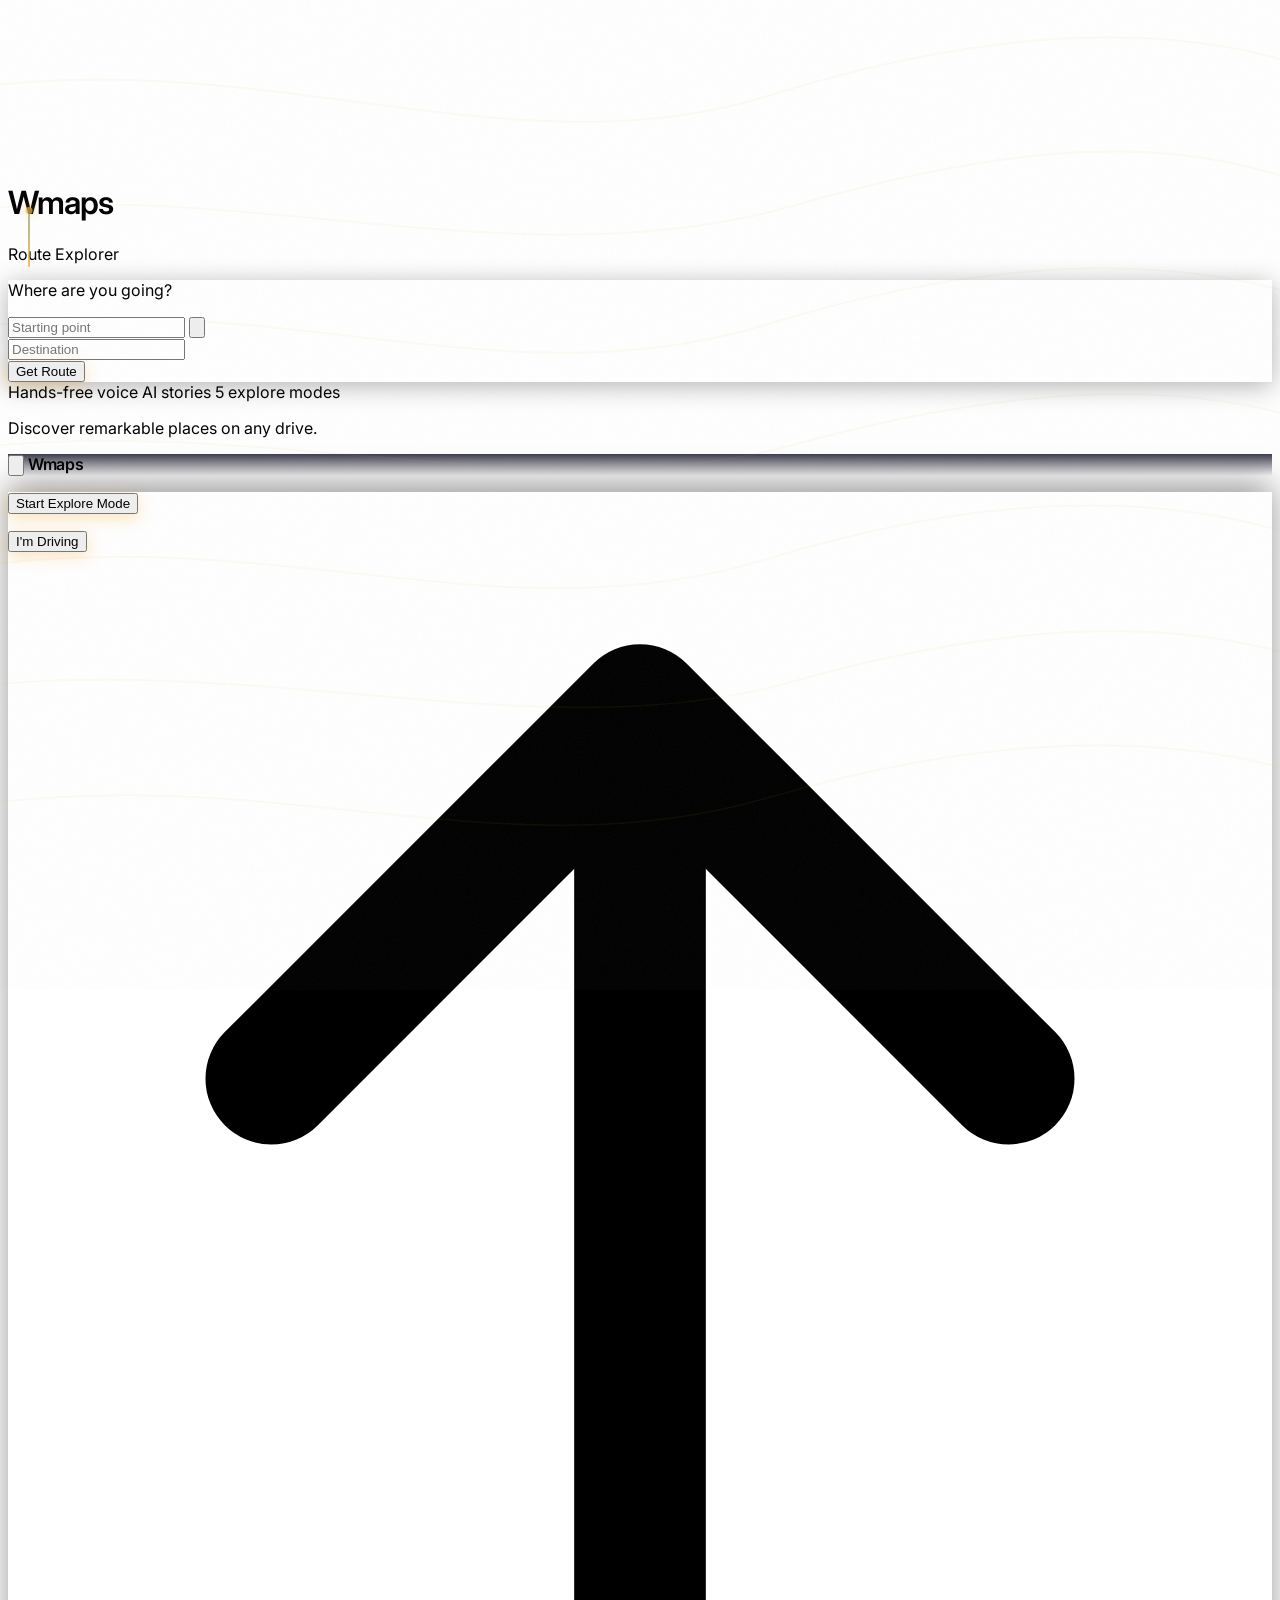
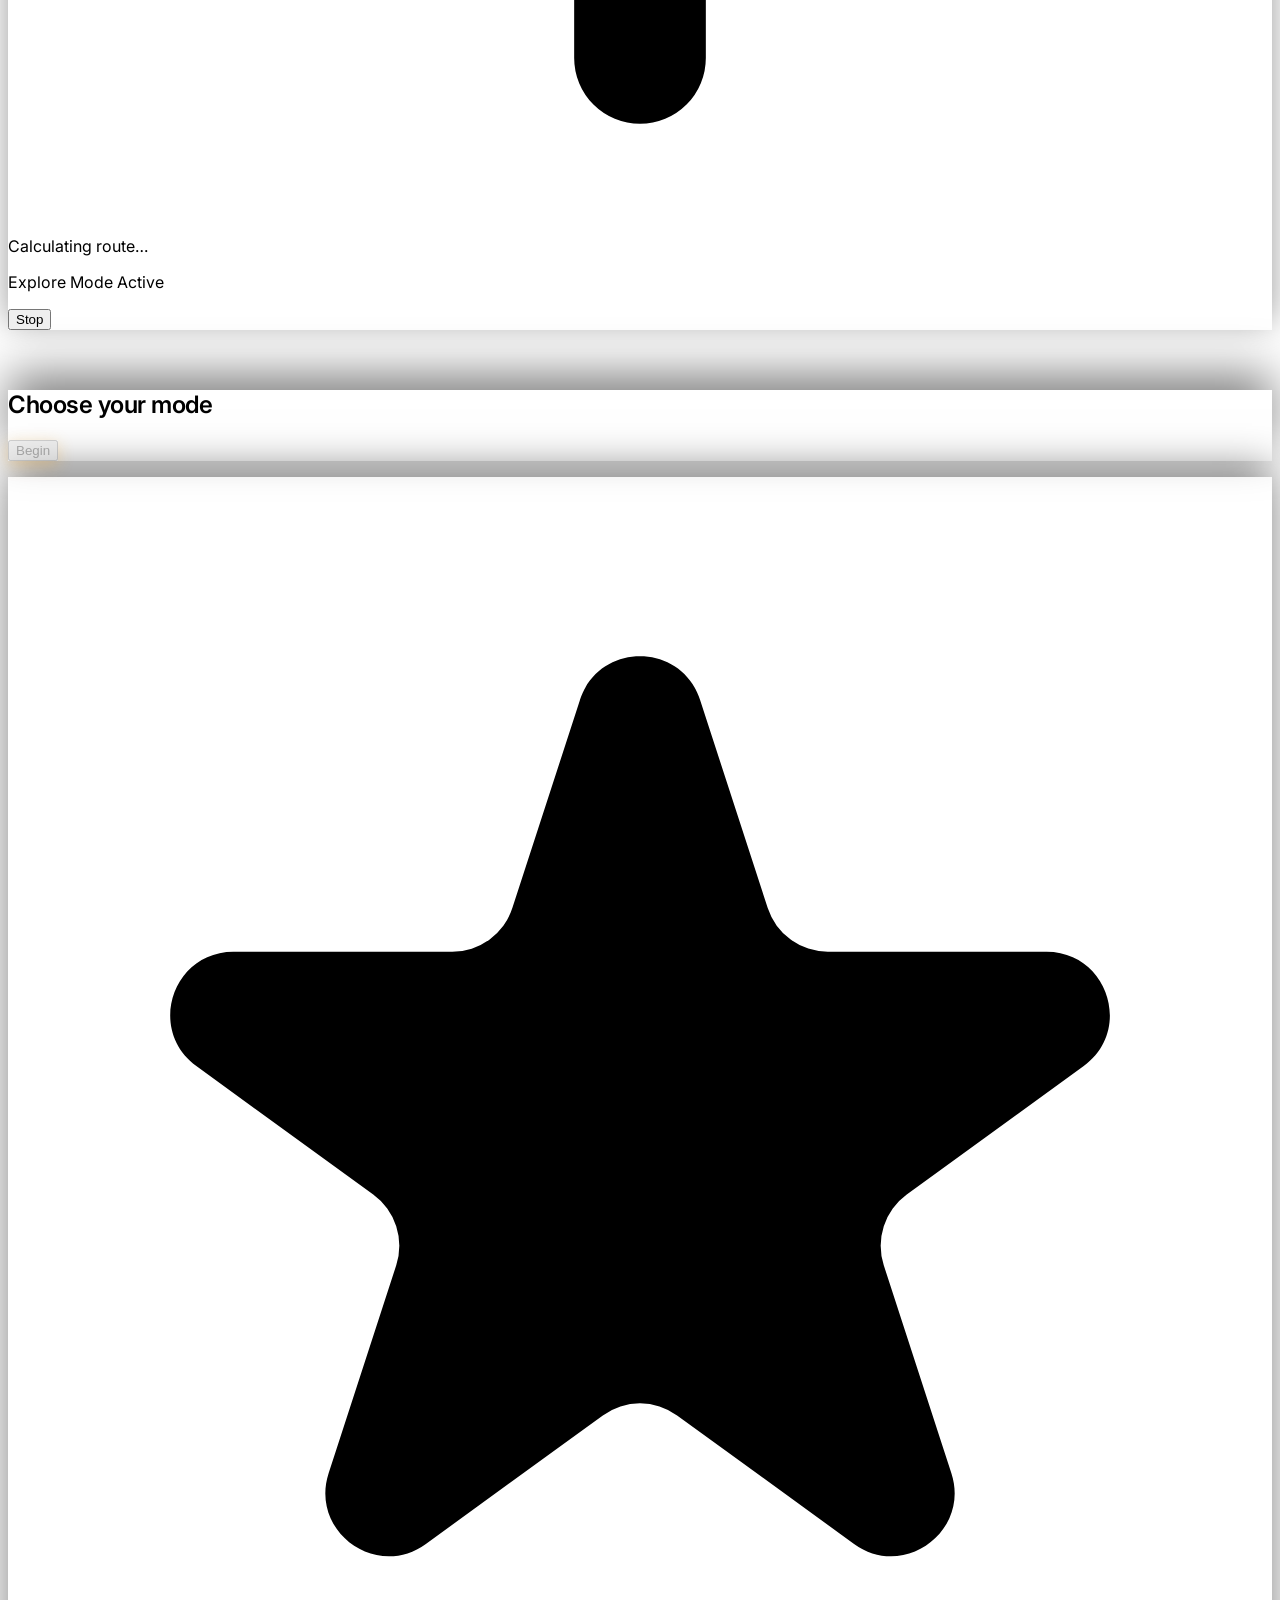
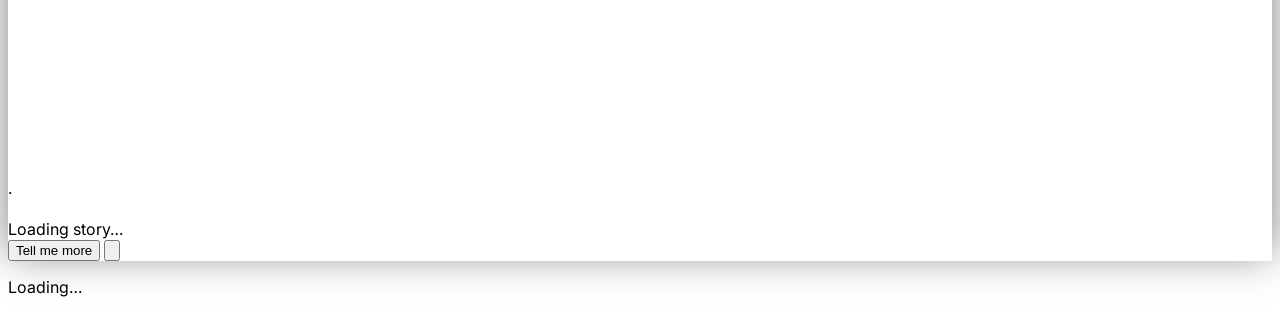
==== commit 7d3dba40: "Refresh landing visual identity and instrument typography - Swap display face to Fraunces and add Sp" ====
--- a/index.html
+++ b/index.html
@@ -10,10 +10,10 @@
   <script src="https://cdn.tailwindcss.com"></script>
   <script src="js/tailwind.config.js"></script>
 
-  <!-- Fonts -->
+  <!-- Fonts: Fraunces (travelogue display), Inter (UI), Space Mono (instrument readouts) -->
   <link rel="preconnect" href="https://fonts.googleapis.com">
   <link rel="preconnect" href="https://fonts.gstatic.com" crossorigin>
-  <link href="https://fonts.googleapis.com/css2?family=DM+Serif+Display&family=Inter:wght@400;500;600;700&display=swap" rel="stylesheet">
+  <link href="https://fonts.googleapis.com/css2?family=Fraunces:opsz,wght@9..144,400;9..144,500;9..144,600;9..144,700&family=Inter:wght@400;500;600;700&family=Space+Mono:wght@400;700&display=swap" rel="stylesheet">
 
   <!-- App styles -->
   <link rel="stylesheet" href="css/styles.css">
@@ -32,8 +32,19 @@
   <!-- ===================== SCREEN 1 — LANDING ===================== -->
   <div id="screen-landing" class="relative z-10 flex flex-col items-center justify-center h-full px-6">
 
-    <!-- Animated aurora backdrop -->
+    <!-- Backdrop: dusk-horizon glow + faint cartographic contour lines -->
     <div class="aurora absolute inset-0 pointer-events-none"></div>
+    <svg class="contour" viewBox="0 0 1200 900" preserveAspectRatio="xMidYMid slice" fill="none" aria-hidden="true">
+      <g stroke="currentColor" stroke-width="1.5" vector-effect="non-scaling-stroke">
+        <path d="M-80 120 C 220 56, 470 196, 720 118 S 1180 44, 1320 138"/>
+        <path d="M-80 232 C 200 184, 480 296, 740 222 S 1160 150, 1320 248"/>
+        <path d="M-80 344 C 240 282, 460 412, 720 332 S 1190 268, 1320 352"/>
+        <path d="M-80 456 C 210 404, 500 512, 740 446 S 1170 378, 1320 462"/>
+        <path d="M-80 568 C 240 506, 460 632, 720 552 S 1180 494, 1320 576"/>
+        <path d="M-80 680 C 205 628, 500 736, 740 668 S 1165 602, 1320 686"/>
+        <path d="M-80 792 C 240 730, 460 852, 720 776 S 1185 716, 1320 798"/>
+      </g>
+    </svg>
 
     <div class="relative z-10 w-full max-w-md text-center anim-float-in">
       <!-- Logo -->
@@ -48,33 +59,38 @@
 
         <p class="text-left text-dawn/80 font-medium mb-4">Where are you going?</p>
 
-        <!-- Origin -->
-        <div class="relative mb-3">
-          <div class="absolute left-4 top-1/2 -translate-y-1/2 w-2.5 h-2.5 rounded-full bg-sage" style="box-shadow: 0 0 8px rgba(122,158,126,0.5);"></div>
-          <input id="origin-input" type="text" placeholder="Starting point"
-            class="w-full pl-10 pr-12 py-3.5 rounded-xl bg-asphalt text-dawn placeholder-dawn/40 text-sm
-                   border border-white/5 outline-none
-                   focus:border-amber/40 focus:ring-1 focus:ring-amber/20
-                   transition-colors duration-200">
-          <button id="use-location-btn" type="button" title="Use my location"
-            class="absolute right-2 top-1/2 -translate-y-1/2 w-9 h-9 flex items-center justify-center
-                   rounded-lg bg-amber/10 text-amber btn-press
-                   hover:bg-amber/20 focus-visible:outline focus-visible:outline-2 focus-visible:outline-amber/50
-                   active:bg-amber/30">
-            <svg xmlns="http://www.w3.org/2000/svg" class="w-4 h-4" fill="none" viewBox="0 0 24 24" stroke="currentColor" stroke-width="2">
-              <circle cx="12" cy="12" r="3"/><path d="M12 2v4m0 12v4M2 12h4m12 0h4"/>
-            </svg>
-          </button>
-        </div>
-
-        <!-- Destination -->
-        <div class="relative mb-5">
-          <div class="absolute left-4 top-1/2 -translate-y-1/2 w-2.5 h-2.5 rounded-full bg-amber" style="box-shadow: 0 0 8px rgba(245,166,35,0.5);"></div>
-          <input id="dest-input" type="text" placeholder="Destination"
-            class="w-full pl-10 pr-4 py-3.5 rounded-xl bg-asphalt text-dawn placeholder-dawn/40 text-sm
-                   border border-white/5 outline-none
-                   focus:border-amber/40 focus:ring-1 focus:ring-amber/20
-                   transition-colors duration-200">
+        <!-- Route group: origin → destination, joined by the live route line -->
+        <div class="route-group relative mb-5">
+          <span class="route-line" aria-hidden="true"></span>
+
+          <!-- Origin -->
+          <div class="relative mb-3">
+            <div class="absolute left-4 top-1/2 -translate-y-1/2 w-2.5 h-2.5 rounded-full bg-sage" style="box-shadow: 0 0 8px rgba(122,158,126,0.5);"></div>
+            <input id="origin-input" type="text" placeholder="Starting point"
+              class="w-full pl-10 pr-12 py-3.5 rounded-xl bg-asphalt text-dawn placeholder-dawn/40 text-sm
+                     border border-white/5 outline-none
+                     focus:border-amber/40 focus:ring-1 focus:ring-amber/20
+                     transition-colors duration-200">
+            <button id="use-location-btn" type="button" title="Use my location"
+              class="absolute right-2 top-1/2 -translate-y-1/2 w-9 h-9 flex items-center justify-center
+                     rounded-lg bg-amber/10 text-amber btn-press
+                     hover:bg-amber/20 focus-visible:outline focus-visible:outline-2 focus-visible:outline-amber/50
+                     active:bg-amber/30">
+              <svg xmlns="http://www.w3.org/2000/svg" class="w-4 h-4" fill="none" viewBox="0 0 24 24" stroke="currentColor" stroke-width="2">
+                <circle cx="12" cy="12" r="3"/><path d="M12 2v4m0 12v4M2 12h4m12 0h4"/>
+              </svg>
+            </button>
+          </div>
+
+          <!-- Destination -->
+          <div class="relative">
+            <div class="absolute left-4 top-1/2 -translate-y-1/2 w-2.5 h-2.5 rounded-full bg-amber" style="box-shadow: 0 0 8px rgba(245,166,35,0.5);"></div>
+            <input id="dest-input" type="text" placeholder="Destination"
+              class="w-full pl-10 pr-4 py-3.5 rounded-xl bg-asphalt text-dawn placeholder-dawn/40 text-sm
+                     border border-white/5 outline-none
+                     focus:border-amber/40 focus:ring-1 focus:ring-amber/20
+                     transition-colors duration-200">
+          </div>
         </div>
 
         <!-- Get Route -->
@@ -172,7 +188,7 @@
           </div>
           <div class="flex-1 min-w-0">
             <p id="nav-step-text" class="text-dawn text-sm font-medium truncate">Calculating route…</p>
-            <p id="nav-step-dist" class="text-dawn/40 text-xs mt-0.5"></p>
+            <p id="nav-step-dist" class="font-mono text-dawn/40 text-xs mt-0.5"></p>
           </div>
         </div>
 
@@ -185,7 +201,7 @@
             </div>
             <div>
               <p id="driving-eta" class="text-dawn/80 text-sm font-medium">Explore Mode Active</p>
-              <p id="driving-remaining" class="text-dawn/40 text-xs"></p>
+              <p id="driving-remaining" class="font-mono text-dawn/40 text-xs"></p>
             </div>
           </div>
           <button id="stop-driving-btn" type="button"
@@ -246,7 +262,7 @@
 
       <!-- Distance label -->
       <div class="px-5 pt-4">
-        <p id="poi-distance" class="text-amber text-xs font-semibold tracking-wider uppercase"></p>
+        <p id="poi-distance" class="font-mono text-amber text-xs font-semibold tracking-wider uppercase"></p>
       </div>
 
       <!-- Photo + info row -->
@@ -262,10 +278,10 @@
               <svg xmlns="http://www.w3.org/2000/svg" class="w-3.5 h-3.5 text-amber" fill="currentColor" viewBox="0 0 20 20">
                 <path d="M9.049 2.927c.3-.921 1.603-.921 1.902 0l1.07 3.292a1 1 0 00.95.69h3.462c.969 0 1.371 1.24.588 1.81l-2.8 2.034a1 1 0 00-.364 1.118l1.07 3.292c.3.921-.755 1.688-1.54 1.118l-2.8-2.034a1 1 0 00-1.175 0l-2.8 2.034c-.784.57-1.838-.197-1.539-1.118l1.07-3.292a1 1 0 00-.364-1.118L2.98 8.72c-.783-.57-.38-1.81.588-1.81h3.461a1 1 0 00.951-.69l1.07-3.292z"/>
               </svg>
-              <span id="poi-rating" class="text-sm text-dawn/80 font-medium"></span>
+              <span id="poi-rating" class="font-mono text-sm text-dawn/80 font-medium"></span>
             </div>
             <span class="text-dawn/30">·</span>
-            <span id="poi-reviews" class="text-sm text-dawn/50"></span>
+            <span id="poi-reviews" class="font-mono text-sm text-dawn/50"></span>
           </div>
           <p id="poi-hook" class="text-dawn/60 text-sm mt-1.5 line-clamp-2"></p>
         </div>
--- a/css/styles.css
+++ b/css/styles.css
@@ -11,6 +11,14 @@
 
 body {
   font-family: 'Inter', system-ui, sans-serif;
+}
+
+/* Fraunces is a variable face; let it size its detail to the type and give
+   the display roles a consistent travelogue weight. */
+.font-display {
+  font-optical-sizing: auto;
+  font-weight: 600;
+  letter-spacing: -0.01em;
 }
 
 /* ---- Grain overlay for depth ---- */
@@ -24,18 +32,68 @@
   z-index: 9999;
 }
 
-/* ---- Animated aurora backdrop on the landing hero ---- */
+/* ---- Landing backdrop: the warm "horizon ahead" you're driving toward ---- */
 .aurora {
   background:
-    radial-gradient(ellipse 80% 50% at 50% 0%, rgba(245, 166, 35, 0.10) 0%, transparent 60%),
-    radial-gradient(ellipse 60% 80% at 20% 100%, rgba(122, 158, 126, 0.07) 0%, transparent 50%),
-    radial-gradient(ellipse 50% 50% at 80% 80%, rgba(194, 24, 91, 0.05) 0%, transparent 50%);
-  animation: auroraShift 18s ease-in-out infinite alternate;
+    radial-gradient(120% 70% at 50% 118%, rgba(245, 166, 35, 0.13) 0%, transparent 55%),
+    radial-gradient(90% 60% at 50% -12%, rgba(122, 158, 126, 0.06) 0%, transparent 60%);
+  animation: auroraShift 24s ease-in-out infinite alternate;
 }
 
 @keyframes auroraShift {
   0%   { transform: translate3d(0, 0, 0) scale(1); }
-  100% { transform: translate3d(0, -2%, 0) scale(1.08); }
+  100% { transform: translate3d(0, -1.5%, 0) scale(1.05); }
+}
+
+/* ---- Cartographic contour lines: quiet terrain under the hero ---- */
+.contour {
+  position: absolute;
+  inset: 0;
+  width: 100%;
+  height: 100%;
+  color: #f5a623;
+  opacity: 0.06;
+  pointer-events: none;
+  animation: contourDrift 26s ease-in-out infinite alternate;
+}
+
+@keyframes contourDrift {
+  from { transform: translateY(0); }
+  to   { transform: translateY(-26px); }
+}
+
+/* ---- Signature: the route line joining origin → destination in the form ---- */
+.route-line {
+  position: absolute;
+  left: 20px;            /* aligns with the centre of the origin/destination dots */
+  top: 1.5rem;
+  height: 3.75rem;
+  width: 2px;
+  border-radius: 2px;
+  background: linear-gradient(to bottom, #7a9e7e, #f5a623);
+  opacity: 0.7;
+}
+
+/* A traveller pulse easing from start toward the destination. */
+.route-line::after {
+  content: '';
+  position: absolute;
+  left: 50%;
+  top: 0;
+  width: 7px;
+  height: 7px;
+  border-radius: 9999px;
+  transform: translateX(-50%);
+  background: #f7b84a;
+  box-shadow: 0 0 10px rgba(245, 166, 35, 0.85);
+  animation: routeTravel 3.4s cubic-bezier(0.45, 0, 0.25, 1) infinite;
+}
+
+@keyframes routeTravel {
+  0%   { top: -2px; opacity: 0; }
+  12%  { opacity: 1; }
+  85%  { opacity: 1; }
+  100% { top: calc(100% - 4px); opacity: 0; }
 }
 
 /* ---- Google Places Autocomplete theming ---- */
